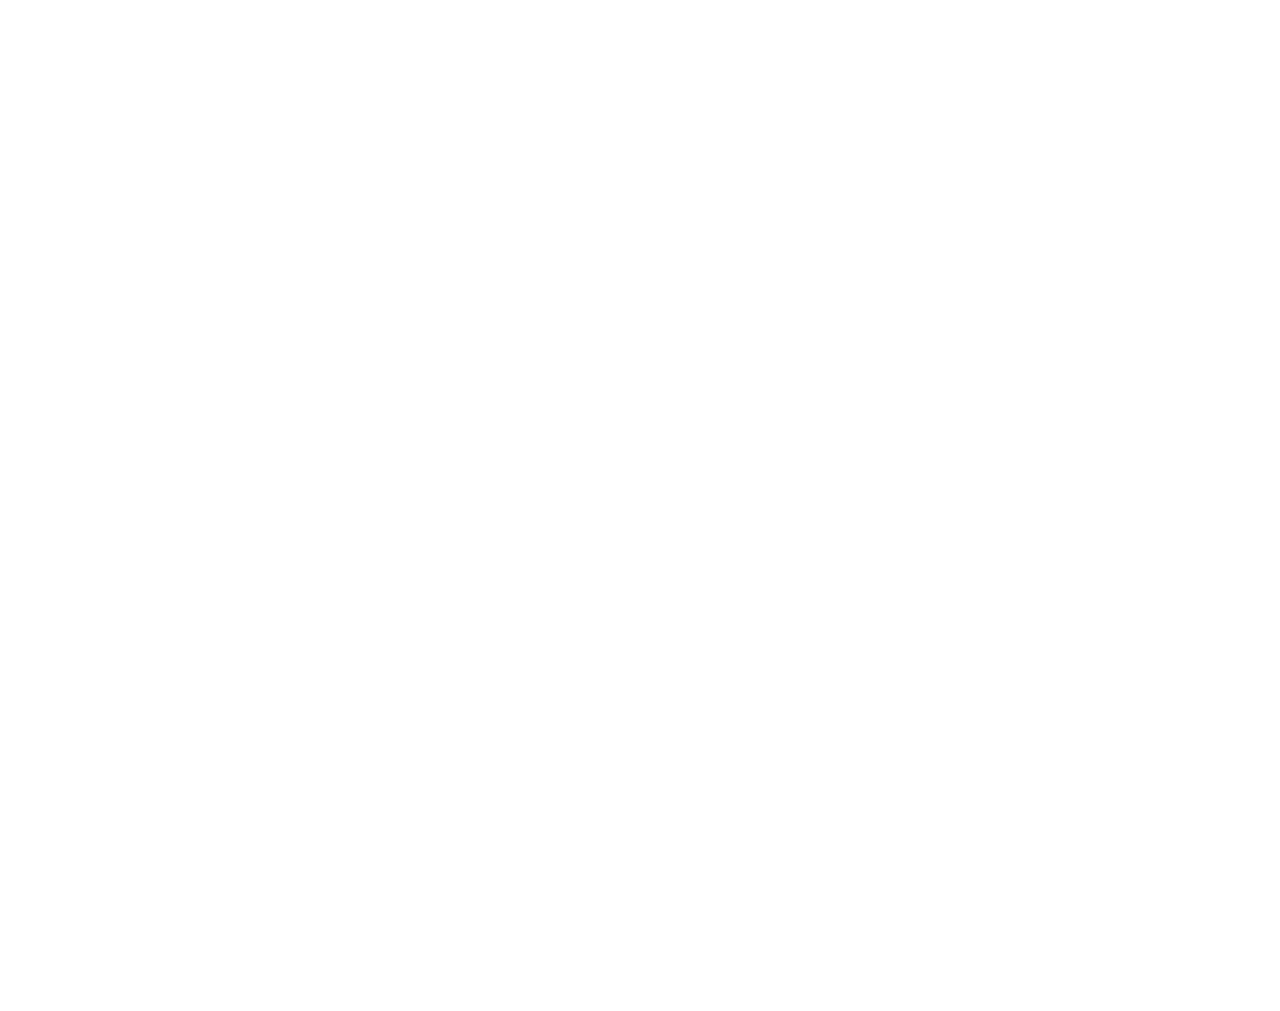
==== index.html @ ff18101c "Merge pull request #1 from cristianvrabie/master" ====
<!DOCTYPE html>
<html>
	<head>
		<meta http-equiv="content-type" content="text/html; charset=utf-8" />
		<meta name="viewport" content="initial-scale=1.0, width=device-width, minimum-scale=1.0, maximum-scale=1.0"/>
		<title>JBackbone Sample</title>
		<link rel="stylesheet" type="text/css" media="screen, projection" href="styles-backbone.css" />
		<script type="text/javascript" src="jbackbone-mobile.js"></script>
	</head>
	 
	<!-- How to use it:  -->
	<script type="text/javascript">
		document.addEventListener("DOMContentLoaded", function () {
			
			/**
			 IMPORTANT!!!!!
			 1. Read instructions before 
			 2. JUST MODIFY THIS SECTION ADDING YOUR PAGES TO THE LIST BELOW 
			 **/
			var pages = [
			
			'sample-menu.html', /* This is how the menu should look like, IT SHOULD BE THE FIST PAGE in the list!!! */
			'sample-page1.html',	/* This is the fist page will be shown. Should be always following the menu */	

						
			/* Rest of the pages. Don't worry about the order */
			'sample-page2.html', 
			'sample-page3.html',
			'sample-subpage-l1.html',	
			'sample-subpage-l2.html'

			];
			/**
			 END OF MODIFICATION SECTION 
			 **/			

	    	jbackbone.loadAllStuff(pages);

		}, false);
		
		document.addEventListener("page-change", function(event){
			console.log("page-change");
			console.log(event);
		});
	
	</script>

	<body>
		<div class="binder">						
			<div id="slider" class="slider"></div>
		</div>
	</body>
</html>
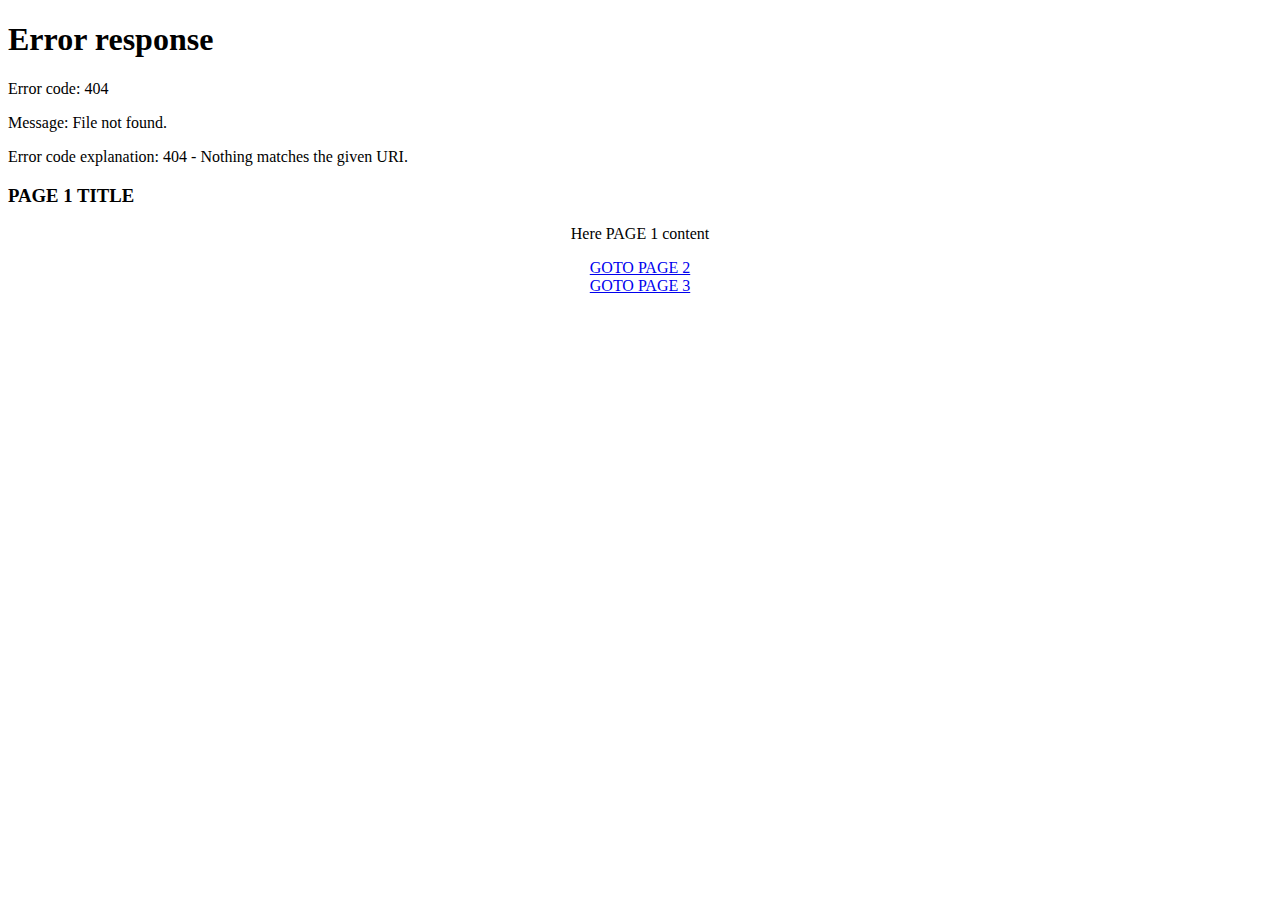
==== commit a3a4d31b: "Readme instructions and other little details.§" ====
--- a/index.html
+++ b/index.html
@@ -17,37 +17,34 @@
 			 1. Read instructions before 
 			 2. JUST MODIFY THIS SECTION ADDING YOUR PAGES TO THE LIST BELOW 
 			 **/
-			var pages = [
-			
-			'sample-menu.html', /* This is how the menu should look like, IT SHOULD BE THE FIST PAGE in the list!!! */
-			'sample-page1.html',	/* This is the fist page will be shown. Should be always following the menu */	
+			var config = {
+				pages:[			
+					'sample-menu.html', 
+					'sample-menu2.html', 
+					'sample-page1.html',	
+					'sample-page2.html', 
+					'sample-page3.html',
+					'sample-subpage-l1.html',	
+					'sample-subpage-l2.html'
+				],
+				MENU_MARGIN: 80   //Margin it leaves on the menu after sliding.
+			};	
 
-						
-			/* Rest of the pages. Don't worry about the order */
-			'sample-page2.html', 
-			'sample-page3.html',
-			'sample-subpage-l1.html',	
-			'sample-subpage-l2.html'
+			/**
+			 IMPORTANT!!!!!
+			 1. Read instructions before 
+			 2. JUST MODIFY THIS SECTION ADDING YOUR PAGES TO THE LIST BELOW 
+			 **/		
 
-			];
-			/**
-			 END OF MODIFICATION SECTION 
-			 **/			
-
-	    	jbackbone.loadAllStuff(pages);
+	    	jbackbone.init(config);
 
 		}, false);
-		
-		document.addEventListener("page-change", function(event){
-			console.log("page-change");
-			console.log(event);
-		});
 	
 	</script>
 
 	<body>
-		<div class="binder">						
-			<div id="slider" class="slider"></div>
+		<div id="binder">						
+			<div id="slider"></div>
 		</div>
 	</body>
 </html>	
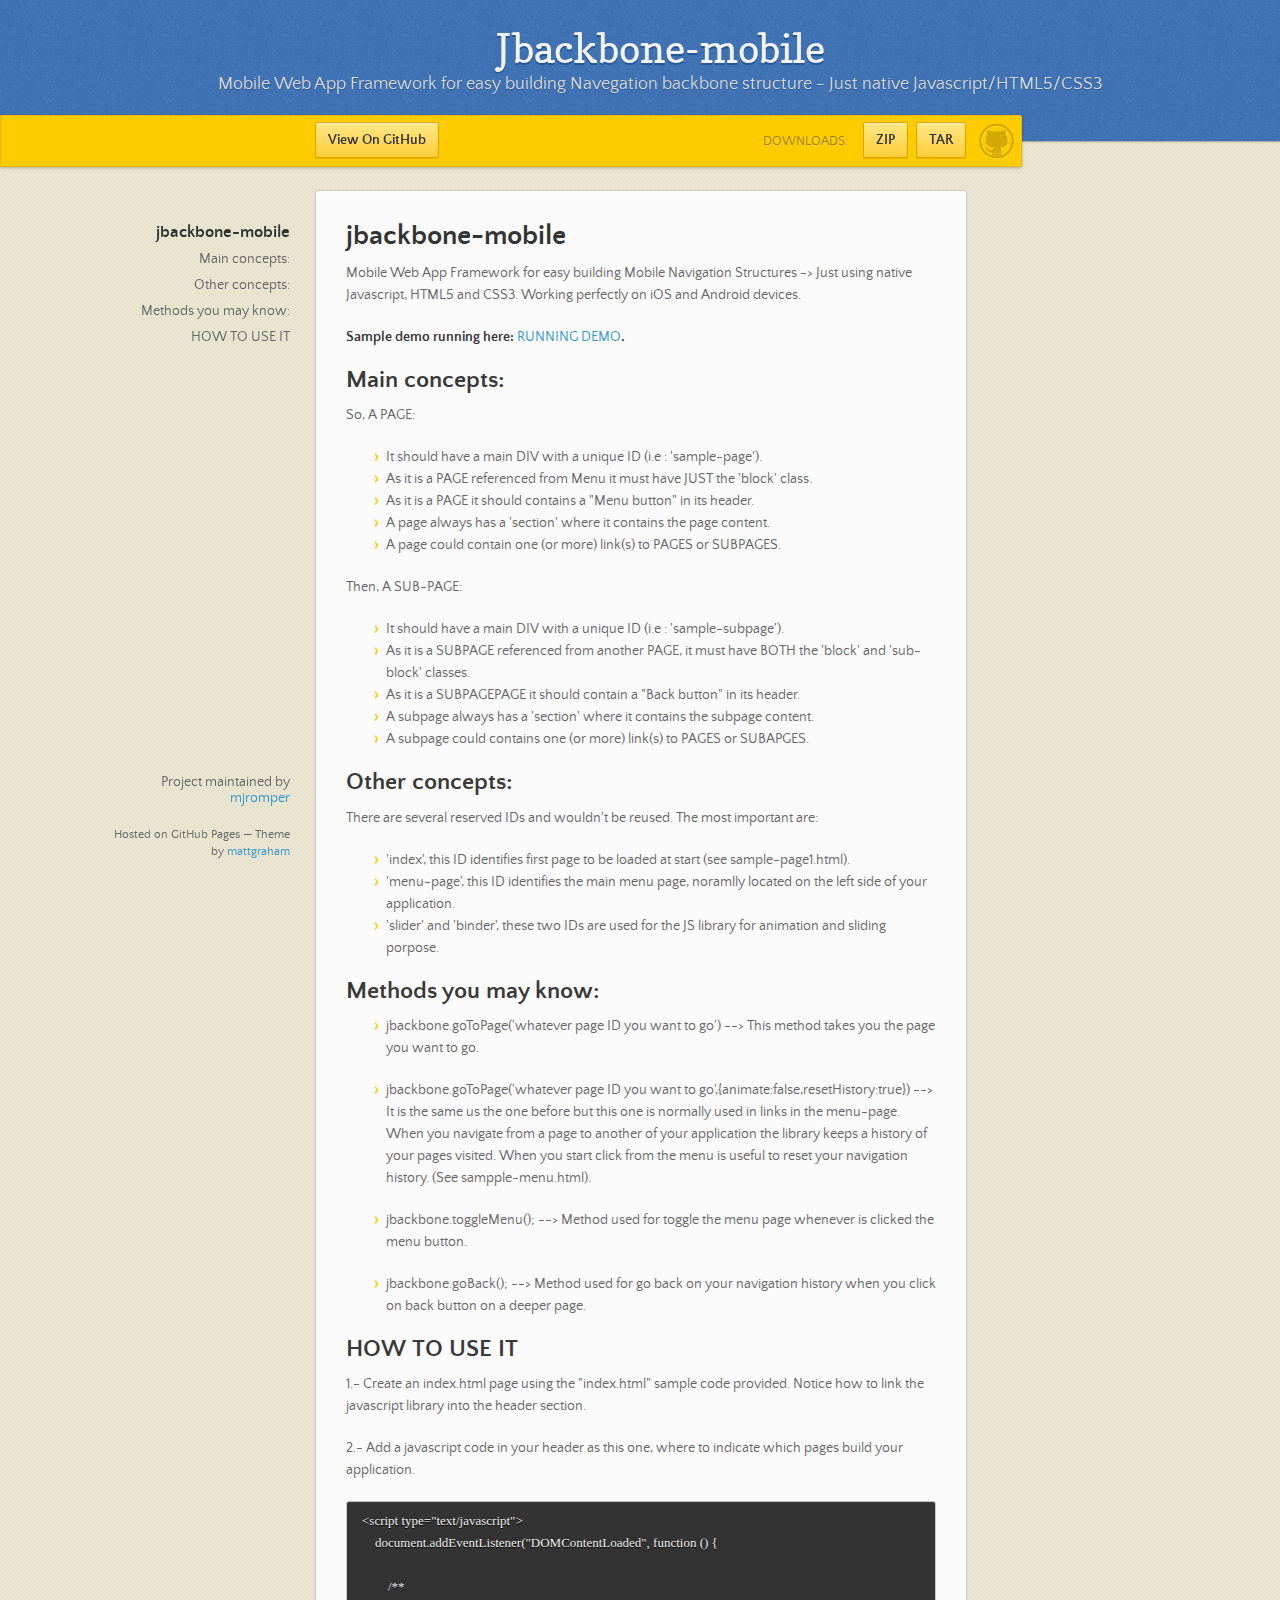
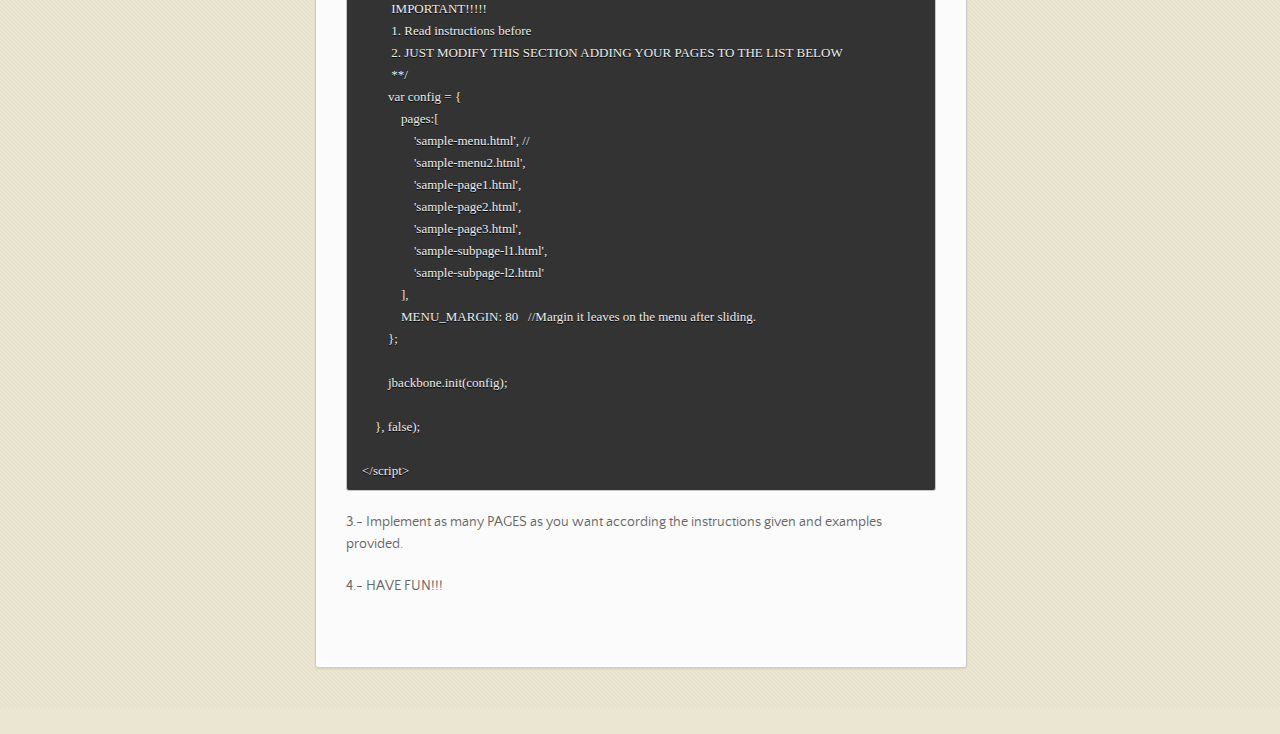
==== commit d9e4e5d2: "Created gh-pages branch via GitHub" ====
--- a/index.html
+++ b/index.html
@@ -1,50 +1,139 @@
-<!DOCTYPE html>
+<!doctype html>
 <html>
-	<head>
-		<meta http-equiv="content-type" content="text/html; charset=utf-8" />
-		<meta name="viewport" content="initial-scale=1.0, width=device-width, minimum-scale=1.0, maximum-scale=1.0"/>
-		<title>JBackbone Sample</title>
-		<link rel="stylesheet" type="text/css" media="screen, projection" href="styles-backbone.css" />
-		<script type="text/javascript" src="jbackbone-mobile.js"></script>
-	</head>
-	 
-	<!-- How to use it:  -->
-	<script type="text/javascript">
-		document.addEventListener("DOMContentLoaded", function () {
-			
-			/**
-			 IMPORTANT!!!!!
-			 1. Read instructions before 
-			 2. JUST MODIFY THIS SECTION ADDING YOUR PAGES TO THE LIST BELOW 
-			 **/
-			var config = {
-				pages:[			
-					'sample-menu.html', 
-					'sample-menu2.html', 
-					'sample-page1.html',	
-					'sample-page2.html', 
-					'sample-page3.html',
-					'sample-subpage-l1.html',	
-					'sample-subpage-l2.html'
-				],
-				MENU_MARGIN: 80   //Margin it leaves on the menu after sliding.
-			};	
+  <head>
+    <meta charset="utf-8">
+    <meta http-equiv="X-UA-Compatible" content="chrome=1">
+    <title>Jbackbone-mobile by mjromper</title>
+    <link rel="stylesheet" href="stylesheets/styles.css">
+    <link rel="stylesheet" href="stylesheets/pygment_trac.css">
+    <script src="https://ajax.googleapis.com/ajax/libs/jquery/1.7.1/jquery.min.js"></script>
+    <script src="javascripts/main.js"></script>
+    <!--[if lt IE 9]>
+      <script src="//html5shiv.googlecode.com/svn/trunk/html5.js"></script>
+    <![endif]-->
+    <meta name="viewport" content="width=device-width, initial-scale=1, user-scalable=no">
 
-			/**
-			 IMPORTANT!!!!!
-			 1. Read instructions before 
-			 2. JUST MODIFY THIS SECTION ADDING YOUR PAGES TO THE LIST BELOW 
-			 **/		
+  </head>
+  <body>
 
-	    	jbackbone.init(config);
+      <header>
+        <h1>Jbackbone-mobile</h1>
+        <p>Mobile Web App Framework for easy building Navegation backbone structure - Just native Javascript/HTML5/CSS3</p>
+      </header>
 
-		}, false);
-	
-	</script>
+      <div id="banner">
+        <span id="logo"></span>
 
-	<body>
-		<div id="binder">						
-			<div id="slider"></div>
-		</div>
-	</body>
-</html>	
+        <a href="https://github.com/mjromper/jbackbone-mobile" class="button fork"><strong>View On GitHub</strong></a>
+        <div class="downloads">
+          <span>Downloads:</span>
+          <ul>
+            <li><a href="https://github.com/mjromper/jbackbone-mobile/zipball/master" class="button">ZIP</a></li>
+            <li><a href="https://github.com/mjromper/jbackbone-mobile/tarball/master" class="button">TAR</a></li>
+          </ul>
+        </div>
+      </div><!-- end banner -->
+
+    <div class="wrapper">
+      <nav>
+        <ul></ul>
+      </nav>
+      <section>
+        <h1>jbackbone-mobile</h1>
+
+<p>Mobile Web App Framework for easy building Mobile Navigation Structures -&gt; Just using native Javascript, HTML5 and CSS3.
+Working perfectly on iOS and Android devices.</p>
+
+<p><strong>Sample demo running here: <a href="http://lab.ochio.com.es/sample/index.html">RUNNING DEMO</a>.</strong></p>
+
+<h2>Main concepts:</h2>
+
+<p>So, A PAGE:</p>
+
+<ul>
+<li>It should have a main DIV with a unique ID (i.e : 'sample-page').</li>
+<li>As it is a PAGE referenced from Menu it must have JUST the 'block' class.</li>
+<li>As it is a PAGE it should contains a "Menu button" in its header.</li>
+<li>A page always has a 'section' where it contains the page content.</li>
+<li>A page could contain one (or more) link(s) to PAGES or SUBPAGES.</li>
+</ul><p>Then, A SUB-PAGE:</p>
+
+<ul>
+<li>It should have a main DIV with a unique ID (i.e : 'sample-subpage').<br>
+</li>
+<li>As it is a SUBPAGE referenced from another PAGE, it must have BOTH the 'block' and 'sub-block' classes.</li>
+<li>As it is a SUBPAGEPAGE it should contain a "Back button" in its header.</li>
+<li>A subpage always has a 'section' where it contains the subpage content.</li>
+<li>A subpage could contains one (or more) link(s) to PAGES or SUBAPGES.</li>
+</ul><h2>Other concepts:</h2>
+
+<p>There are several reserved IDs and wouldn't be reused. The most important are:</p>
+
+<ul>
+<li>'index', this ID identifies first page to be loaded at start (see sample-page1.html).</li>
+<li>'menu-page', this ID identifies the main menu page, noramlly located on the left side of your application.</li>
+<li>'slider' and 'binder', these two IDs are used for the JS library for animation and sliding porpose.</li>
+</ul><h2>Methods you may know:</h2>
+
+<ul>
+<li><p>jbackbone.goToPage('whatever page ID you want to go')  --&gt; This method takes you the page you want to go.</p></li>
+<li><p>jbackbone.goToPage('whatever page ID you want to go',{animate:false,resetHistory:true}) --&gt; It is the same us the one before but this one is normally used in links in the menu-page. When you navigate from a page to another of your application the library keeps a history of your pages visited. When you start click from the menu is useful to reset your navigation history. (See sampple-menu.html). </p></li>
+<li><p>jbackbone.toggleMenu(); --&gt; Method used for toggle the menu page whenever is clicked the menu button.</p></li>
+<li><p>jbackbone.goBack(); --&gt; Method used for go back on your navigation history when you click on back button on a deeper page.</p></li>
+</ul><h2>HOW TO USE IT</h2>
+
+<p>1.- Create an index.html page using the "index.html" sample code provided. Notice how to link the javascript library into the header section.</p>
+
+<p>2.- Add a javascript code in your header as this one, where to indicate which pages build your application.</p>
+
+<pre><code>&lt;script type="text/javascript"&gt;
+    document.addEventListener("DOMContentLoaded", function () {
+
+        /**
+         IMPORTANT!!!!!
+         1. Read instructions before 
+         2. JUST MODIFY THIS SECTION ADDING YOUR PAGES TO THE LIST BELOW 
+         **/
+        var config = {
+            pages:[         
+                'sample-menu.html', //
+                'sample-menu2.html', 
+                'sample-page1.html',    
+                'sample-page2.html', 
+                'sample-page3.html',
+                'sample-subpage-l1.html',   
+                'sample-subpage-l2.html'
+            ],
+            MENU_MARGIN: 80   //Margin it leaves on the menu after sliding.
+        };  
+
+        jbackbone.init(config);
+
+    }, false);
+
+&lt;/script&gt;
+</code></pre>
+
+<p>3.- Implement as many PAGES as you want according the instructions given and examples provided.</p>
+
+<p>4.- HAVE FUN!!!</p>
+      </section>
+      <footer>
+        <p>Project maintained by <a href="https://github.com/mjromper">mjromper</a></p>
+        <p><small>Hosted on GitHub Pages &mdash; Theme by <a href="http://twitter.com/#!/michigangraham">mattgraham</a></small></p>
+      </footer>
+    </div>
+    <!--[if !IE]><script>fixScale(document);</script><!--<![endif]-->
+              <script type="text/javascript">
+            var gaJsHost = (("https:" == document.location.protocol) ? "https://ssl." : "http://www.");
+            document.write(unescape("%3Cscript src='" + gaJsHost + "google-analytics.com/ga.js' type='text/javascript'%3E%3C/script%3E"));
+          </script>
+          <script type="text/javascript">
+            try {
+              var pageTracker = _gat._getTracker("UA-31615107-1");
+            pageTracker._trackPageview();
+            } catch(err) {}
+          </script>
+
+  </body>
+</html>--- a/stylesheets/styles.css
+++ b/stylesheets/styles.css
@@ -0,0 +1,1010 @@
+/*
+Leap Day for Github Pages
+by Matt Graham
+*/
+@font-face {
+  font-family: 'Quattrocento Sans';
+  src: url("../fonts/quattrocentosans-bold-webfont.eot");
+  src: url("../fonts/quattrocentosans-bold-webfont.eot?#iefix") format("embedded-opentype"), url("../fonts/quattrocentosans-bold-webfont.woff") format("woff"), url("../fonts/quattrocentosans-bold-webfont.ttf") format("truetype"), url("../fonts/quattrocentosans-bold-webfont.svg#QuattrocentoSansBold") format("svg");
+  font-weight: bold;
+  font-style: normal;
+}
+
+@font-face {
+  font-family: 'Quattrocento Sans';
+  src: url("../fonts/quattrocentosans-bolditalic-webfont.eot");
+  src: url("../fonts/quattrocentosans-bolditalic-webfont.eot?#iefix") format("embedded-opentype"), url("../fonts/quattrocentosans-bolditalic-webfont.woff") format("woff"), url("../fonts/quattrocentosans-bolditalic-webfont.ttf") format("truetype"), url("../fonts/quattrocentosans-bolditalic-webfont.svg#QuattrocentoSansBoldItalic") format("svg");
+  font-weight: bold;
+  font-style: italic;
+}
+
+@font-face {
+  font-family: 'Quattrocento Sans';
+  src: url("../fonts/quattrocentosans-italic-webfont.eot");
+  src: url("../fonts/quattrocentosans-italic-webfont.eot?#iefix") format("embedded-opentype"), url("../fonts/quattrocentosans-italic-webfont.woff") format("woff"), url("../fonts/quattrocentosans-italic-webfont.ttf") format("truetype"), url("../fonts/quattrocentosans-italic-webfont.svg#QuattrocentoSansItalic") format("svg");
+  font-weight: normal;
+  font-style: italic;
+}
+
+@font-face {
+  font-family: 'Quattrocento Sans';
+  src: url("../fonts/quattrocentosans-regular-webfont.eot");
+  src: url("../fonts/quattrocentosans-regular-webfont.eot?#iefix") format("embedded-opentype"), url("../fonts/quattrocentosans-regular-webfont.woff") format("woff"), url("../fonts/quattrocentosans-regular-webfont.ttf") format("truetype"), url("../fonts/quattrocentosans-regular-webfont.svg#QuattrocentoSansRegular") format("svg");
+  font-weight: normal;
+  font-style: normal;
+}
+
+@font-face {
+  font-family: 'Copse';
+  src: url("../fonts/copse-regular-webfont.eot");
+  src: url("../fonts/copse-regular-webfont.eot?#iefix") format("embedded-opentype"), url("../fonts/copse-regular-webfont.woff") format("woff"), url("../fonts/copse-regular-webfont.ttf") format("truetype"), url("../fonts/copse-regular-webfont.svg#CopseRegular") format("svg");
+  font-weight: normal;
+  font-style: normal;
+}
+
+/* normalize.css 2012-02-07T12:37 UTC - http://github.com/necolas/normalize.css */
+/* =============================================================================
+   HTML5 display definitions
+   ========================================================================== */
+/*
+ * Corrects block display not defined in IE6/7/8/9 & FF3
+ */
+article,
+aside,
+details,
+figcaption,
+figure,
+footer,
+header,
+hgroup,
+nav,
+section,
+summary {
+  display: block;
+}
+
+/*
+ * Corrects inline-block display not defined in IE6/7/8/9 & FF3
+ */
+audio,
+canvas,
+video {
+  display: inline-block;
+  *display: inline;
+  *zoom: 1;
+}
+
+/*
+ * Prevents modern browsers from displaying 'audio' without controls
+ */
+audio:not([controls]) {
+  display: none;
+}
+
+/*
+ * Addresses styling for 'hidden' attribute not present in IE7/8/9, FF3, S4
+ * Known issue: no IE6 support
+ */
+[hidden] {
+  display: none;
+}
+
+/* =============================================================================
+   Base
+   ========================================================================== */
+/*
+ * 1. Corrects text resizing oddly in IE6/7 when body font-size is set using em units
+ *    http://clagnut.com/blog/348/#c790
+ * 2. Prevents iOS text size adjust after orientation change, without disabling user zoom
+ *    www.456bereastreet.com/archive/201012/controlling_text_size_in_safari_for_ios_without_disabling_user_zoom/
+ */
+html {
+  font-size: 100%;
+  /* 1 */
+  -webkit-text-size-adjust: 100%;
+  /* 2 */
+  -ms-text-size-adjust: 100%;
+  /* 2 */
+}
+
+/*
+ * Addresses font-family inconsistency between 'textarea' and other form elements.
+ */
+html,
+button,
+input,
+select,
+textarea {
+  font-family: sans-serif;
+}
+
+/*
+ * Addresses margins handled incorrectly in IE6/7
+ */
+body {
+  margin: 0;
+}
+
+/* =============================================================================
+   Links
+   ========================================================================== */
+/*
+ * Addresses outline displayed oddly in Chrome
+ */
+a:focus {
+  outline: thin dotted;
+}
+
+/*
+ * Improves readability when focused and also mouse hovered in all browsers
+ * people.opera.com/patrickl/experiments/keyboard/test
+ */
+a:hover,
+a:active {
+  outline: 0;
+}
+
+/* =============================================================================
+   Typography
+   ========================================================================== */
+/*
+ * Addresses font sizes and margins set differently in IE6/7
+ * Addresses font sizes within 'section' and 'article' in FF4+, Chrome, S5
+ */
+h1 {
+  font-size: 2em;
+  margin: 0.67em 0;
+}
+
+h2 {
+  font-size: 1.5em;
+  margin: 0.83em 0;
+}
+
+h3 {
+  font-size: 1.17em;
+  margin: 1em 0;
+}
+
+h4 {
+  font-size: 1em;
+  margin: 1.33em 0;
+}
+
+h5 {
+  font-size: 0.83em;
+  margin: 1.67em 0;
+}
+
+h6 {
+  font-size: 0.75em;
+  margin: 2.33em 0;
+}
+
+/*
+ * Addresses styling not present in IE7/8/9, S5, Chrome
+ */
+abbr[title] {
+  border-bottom: 1px dotted;
+}
+
+/*
+ * Addresses style set to 'bolder' in FF3+, S4/5, Chrome
+*/
+b,
+strong {
+  font-weight: bold;
+}
+
+blockquote {
+  margin: 1em 40px;
+}
+
+/*
+ * Addresses styling not present in S5, Chrome
+ */
+dfn {
+  font-style: italic;
+}
+
+/*
+ * Addresses styling not present in IE6/7/8/9
+ */
+mark {
+  background: #ff0;
+  color: #000;
+}
+
+/*
+ * Addresses margins set differently in IE6/7
+ */
+p,
+pre {
+  margin: 1em 0;
+}
+
+/*
+ * Corrects font family set oddly in IE6, S4/5, Chrome
+ * en.wikipedia.org/wiki/User:Davidgothberg/Test59
+ */
+pre,
+code,
+kbd,
+samp {
+  font-family: monospace, serif;
+  _font-family: 'courier new', monospace;
+  font-size: 1em;
+}
+
+/*
+ * 1. Addresses CSS quotes not supported in IE6/7
+ * 2. Addresses quote property not supported in S4
+ */
+/* 1 */
+q {
+  quotes: none;
+}
+
+/* 2 */
+q:before,
+q:after {
+  content: '';
+  content: none;
+}
+
+small {
+  font-size: 75%;
+}
+
+/*
+ * Prevents sub and sup affecting line-height in all browsers
+ * gist.github.com/413930
+ */
+sub,
+sup {
+  font-size: 75%;
+  line-height: 0;
+  position: relative;
+  vertical-align: baseline;
+}
+
+sup {
+  top: -0.5em;
+}
+
+sub {
+  bottom: -0.25em;
+}
+
+/* =============================================================================
+   Lists
+   ========================================================================== */
+/*
+ * Addresses margins set differently in IE6/7
+ */
+dl,
+menu,
+ol,
+ul {
+  margin: 1em 0;
+}
+
+dd {
+  margin: 0 0 0 40px;
+}
+
+/*
+ * Addresses paddings set differently in IE6/7
+ */
+menu,
+ol,
+ul {
+  padding: 0 0 0 40px;
+}
+
+/*
+ * Corrects list images handled incorrectly in IE7
+ */
+nav ul,
+nav ol {
+  list-style: none;
+  list-style-image: none;
+}
+
+/* =============================================================================
+   Embedded content
+   ========================================================================== */
+/*
+ * 1. Removes border when inside 'a' element in IE6/7/8/9, FF3
+ * 2. Improves image quality when scaled in IE7
+ *    code.flickr.com/blog/2008/11/12/on-ui-quality-the-little-things-client-side-image-resizing/
+ */
+img {
+  border: 0;
+  /* 1 */
+  -ms-interpolation-mode: bicubic;
+  /* 2 */
+}
+
+/*
+ * Corrects overflow displayed oddly in IE9
+ */
+svg:not(:root) {
+  overflow: hidden;
+}
+
+/* =============================================================================
+   Figures
+   ========================================================================== */
+/*
+ * Addresses margin not present in IE6/7/8/9, S5, O11
+ */
+figure {
+  margin: 0;
+}
+
+/* =============================================================================
+   Forms
+   ========================================================================== */
+/*
+ * Corrects margin displayed oddly in IE6/7
+ */
+form {
+  margin: 0;
+}
+
+/*
+ * Define consistent border, margin, and padding
+ */
+fieldset {
+  border: 1px solid #c0c0c0;
+  margin: 0 2px;
+  padding: 0.35em 0.625em 0.75em;
+}
+
+/*
+ * 1. Corrects color not being inherited in IE6/7/8/9
+ * 2. Corrects text not wrapping in FF3 
+ * 3. Corrects alignment displayed oddly in IE6/7
+ */
+legend {
+  border: 0;
+  /* 1 */
+  padding: 0;
+  white-space: normal;
+  /* 2 */
+  *margin-left: -7px;
+  /* 3 */
+}
+
+/*
+ * 1. Corrects font size not being inherited in all browsers
+ * 2. Addresses margins set differently in IE6/7, FF3+, S5, Chrome
+ * 3. Improves appearance and consistency in all browsers
+ */
+button,
+input,
+select,
+textarea {
+  font-size: 100%;
+  /* 1 */
+  margin: 0;
+  /* 2 */
+  vertical-align: baseline;
+  /* 3 */
+  *vertical-align: middle;
+  /* 3 */
+}
+
+/*
+ * Addresses FF3/4 setting line-height on 'input' using !important in the UA stylesheet
+ */
+button,
+input {
+  line-height: normal;
+  /* 1 */
+}
+
+/*
+ * 1. Improves usability and consistency of cursor style between image-type 'input' and others
+ * 2. Corrects inability to style clickable 'input' types in iOS
+ * 3. Removes inner spacing in IE7 without affecting normal text inputs
+ *    Known issue: inner spacing remains in IE6
+ */
+button,
+input[type="button"],
+input[type="reset"],
+input[type="submit"] {
+  cursor: pointer;
+  /* 1 */
+  -webkit-appearance: button;
+  /* 2 */
+  *overflow: visible;
+  /* 3 */
+}
+
+/*
+ * Re-set default cursor for disabled elements
+ */
+button[disabled],
+input[disabled] {
+  cursor: default;
+}
+
+/*
+ * 1. Addresses box sizing set to content-box in IE8/9
+ * 2. Removes excess padding in IE8/9
+ * 3. Removes excess padding in IE7
+      Known issue: excess padding remains in IE6
+ */
+input[type="checkbox"],
+input[type="radio"] {
+  box-sizing: border-box;
+  /* 1 */
+  padding: 0;
+  /* 2 */
+  *height: 13px;
+  /* 3 */
+  *width: 13px;
+  /* 3 */
+}
+
+/*
+ * 1. Addresses appearance set to searchfield in S5, Chrome
+ * 2. Addresses box-sizing set to border-box in S5, Chrome (include -moz to future-proof)
+ */
+input[type="search"] {
+  -webkit-appearance: textfield;
+  /* 1 */
+  -moz-box-sizing: content-box;
+  -webkit-box-sizing: content-box;
+  /* 2 */
+  box-sizing: content-box;
+}
+
+/*
+ * Removes inner padding and search cancel button in S5, Chrome on OS X
+ */
+input[type="search"]::-webkit-search-decoration,
+input[type="search"]::-webkit-search-cancel-button {
+  -webkit-appearance: none;
+}
+
+/*
+ * Removes inner padding and border in FF3+
+ * www.sitepen.com/blog/2008/05/14/the-devils-in-the-details-fixing-dojos-toolbar-buttons/
+ */
+button::-moz-focus-inner,
+input::-moz-focus-inner {
+  border: 0;
+  padding: 0;
+}
+
+/*
+ * 1. Removes default vertical scrollbar in IE6/7/8/9
+ * 2. Improves readability and alignment in all browsers
+ */
+textarea {
+  overflow: auto;
+  /* 1 */
+  vertical-align: top;
+  /* 2 */
+}
+
+/* =============================================================================
+   Tables
+   ========================================================================== */
+/*
+ * Remove most spacing between table cells
+ */
+table {
+  border-collapse: collapse;
+  border-spacing: 0;
+}
+
+body {
+  font: 14px/22px "Quattrocento Sans", "Helvetica Neue", Helvetica, Arial, sans-serif;
+  color: #666;
+  font-weight: 300;
+  margin: 0px;
+  padding: 0px 0 20px 0px;
+  background: url(../images/body-background.png) #eae6d1;
+}
+
+h1, h2, h3, h4, h5, h6 {
+  color: #333;
+  margin: 0 0 10px;
+}
+
+p, ul, ol, table, pre, dl {
+  margin: 0 0 20px;
+}
+
+h1, h2, h3 {
+  line-height: 1.1;
+}
+
+h1 {
+  font-size: 28px;
+}
+
+h2 {
+  font-size: 24px;
+  color: #393939;
+}
+
+h3, h4, h5, h6 {
+  color: #666666;
+}
+
+h3 {
+  font-size: 18px;
+  line-height: 24px;
+}
+
+a {
+  color: #3399cc;
+  font-weight: 400;
+  text-decoration: none;
+}
+
+a small {
+  font-size: 11px;
+  color: #666;
+  margin-top: -0.6em;
+  display: block;
+}
+
+ul {
+  list-style-image: url("../images/bullet.png");
+}
+
+strong {
+  font-weight: bold;
+  color: #333;
+}
+
+.wrapper {
+  width: 650px;
+  margin: 0 auto;
+  position: relative;
+}
+
+section img {
+  max-width: 100%;
+}
+
+blockquote {
+  border-left: 1px solid #ffcc00;
+  margin: 0;
+  padding: 0 0 0 20px;
+  font-style: italic;
+}
+
+code {
+  font-family: "Lucida Sans", Monaco, Bitstream Vera Sans Mono, Lucida Console, Terminal;
+  font-size: 13px;
+  color: #efefef;
+  text-shadow: 0px 1px 0px #000;
+  margin: 0 4px;
+  padding: 2px 6px;
+  background: #333;
+  -moz-border-radius: 2px;
+  -webkit-border-radius: 2px;
+  -o-border-radius: 2px;
+  -ms-border-radius: 2px;
+  -khtml-border-radius: 2px;
+  border-radius: 2px;
+}
+
+pre {
+  padding: 8px 15px;
+  background: #333333;
+  -moz-border-radius: 3px;
+  -webkit-border-radius: 3px;
+  -o-border-radius: 3px;
+  -ms-border-radius: 3px;
+  -khtml-border-radius: 3px;
+  border-radius: 3px;
+  border: 1px solid #c7c7c7;
+  overflow: auto;
+  overflow-y: hidden;
+}
+pre code {
+  margin: 0px;
+  padding: 0px;
+}
+
+table {
+  width: 100%;
+  border-collapse: collapse;
+}
+
+th {
+  text-align: left;
+  padding: 5px 10px;
+  border-bottom: 1px solid #e5e5e5;
+  color: #444;
+}
+
+td {
+  text-align: left;
+  padding: 5px 10px;
+  border-bottom: 1px solid #e5e5e5;
+  border-right: 1px solid #ffcc00;
+}
+td:first-child {
+  border-left: 1px solid #ffcc00;
+}
+
+hr {
+  border: 0;
+  outline: none;
+  height: 11px;
+  background: transparent url("../images/hr.gif") center center repeat-x;
+  margin: 0 0 20px;
+}
+
+dt {
+  color: #444;
+  font-weight: 700;
+}
+
+header {
+  padding: 25px 20px 40px 20px;
+  margin: 0;
+  position: fixed;
+  top: 0;
+  left: 0;
+  right: 0;
+  width: 100%;
+  text-align: center;
+  background: url(../images/background.png) #4276b6;
+  -moz-box-shadow: 1px 0px 2px rgba(0, 0, 0, 0.75);
+  -webkit-box-shadow: 1px 0px 2px rgba(0, 0, 0, 0.75);
+  -o-box-shadow: 1px 0px 2px rgba(0, 0, 0, 0.75);
+  box-shadow: 1px 0px 2px rgba(0, 0, 0, 0.75);
+  z-index: 99;
+  -webkit-font-smoothing: antialiased;
+  min-height: 76px;
+}
+header h1 {
+  font: 40px/48px "Copse", "Helvetica Neue", Helvetica, Arial, sans-serif;
+  color: #f3f3f3;
+  text-shadow: 0px 2px 0px #235796;
+  margin: 0px;
+  white-space: nowrap;
+  overflow: hidden;
+  text-overflow: ellipsis;
+  -o-text-overflow: ellipsis;
+  -ms-text-overflow: ellipsis;
+}
+header p {
+  color: #d8d8d8;
+  text-shadow: rgba(0, 0, 0, 0.2) 0 1px 0;
+  font-size: 18px;
+  margin: 0px;
+}
+
+#banner {
+  z-index: 100;
+  left: 0;
+  right: 50%;
+  height: 50px;
+  margin-right: -382px;
+  position: fixed;
+  top: 115px;
+  background: #ffcc00;
+  border: 1px solid #f0b500;
+  -moz-box-shadow: 0px 1px 3px rgba(0, 0, 0, 0.25);
+  -webkit-box-shadow: 0px 1px 3px rgba(0, 0, 0, 0.25);
+  -o-box-shadow: 0px 1px 3px rgba(0, 0, 0, 0.25);
+  box-shadow: 0px 1px 3px rgba(0, 0, 0, 0.25);
+  -moz-border-radius: 0px 2px 2px 0px;
+  -webkit-border-radius: 0px 2px 2px 0px;
+  -o-border-radius: 0px 2px 2px 0px;
+  -ms-border-radius: 0px 2px 2px 0px;
+  -khtml-border-radius: 0px 2px 2px 0px;
+  border-radius: 0px 2px 2px 0px;
+  padding-right: 10px;
+}
+#banner .button {
+  border: 1px solid #dba500;
+  background: -webkit-gradient(linear, 50% 0%, 50% 100%, color-stop(0%, #ffe788), color-stop(100%, #ffce38));
+  background: -webkit-linear-gradient(#ffe788, #ffce38);
+  background: -moz-linear-gradient(#ffe788, #ffce38);
+  background: -o-linear-gradient(#ffe788, #ffce38);
+  background: -ms-linear-gradient(#ffe788, #ffce38);
+  background: linear-gradient(#ffe788, #ffce38);
+  -moz-border-radius: 2px;
+  -webkit-border-radius: 2px;
+  -o-border-radius: 2px;
+  -ms-border-radius: 2px;
+  -khtml-border-radius: 2px;
+  border-radius: 2px;
+  -moz-box-shadow: inset 0px 1px 0px rgba(255, 255, 255, 0.4), 0px 1px 1px rgba(0, 0, 0, 0.1);
+  -webkit-box-shadow: inset 0px 1px 0px rgba(255, 255, 255, 0.4), 0px 1px 1px rgba(0, 0, 0, 0.1);
+  -o-box-shadow: inset 0px 1px 0px rgba(255, 255, 255, 0.4), 0px 1px 1px rgba(0, 0, 0, 0.1);
+  box-shadow: inset 0px 1px 0px rgba(255, 255, 255, 0.4), 0px 1px 1px rgba(0, 0, 0, 0.1);
+  background-color: #FFE788;
+  margin-left: 5px;
+  padding: 10px 12px;
+  margin-top: 6px;
+  line-height: 14px;
+  font-size: 14px;
+  color: #333;
+  font-weight: bold;
+  display: inline-block;
+  text-align: center;
+}
+#banner .button:hover {
+  background: -webkit-gradient(linear, 50% 0%, 50% 100%, color-stop(0%, #ffe788), color-stop(100%, #ffe788));
+  background: -webkit-linear-gradient(#ffe788, #ffe788);
+  background: -moz-linear-gradient(#ffe788, #ffe788);
+  background: -o-linear-gradient(#ffe788, #ffe788);
+  background: -ms-linear-gradient(#ffe788, #ffe788);
+  background: linear-gradient(#ffe788, #ffe788);
+  background-color: #ffeca0;
+}
+#banner .fork {
+  position: fixed;
+  left: 50%;
+  margin-left: -325px;
+  padding: 10px 12px;
+  margin-top: 6px;
+  line-height: 14px;
+  font-size: 14px;
+  background-color: #FFE788;
+}
+#banner .downloads {
+  float: right;
+  margin: 0 45px 0 0;
+}
+#banner .downloads span {
+  float: left;
+  line-height: 52px;
+  font-size: 90%;
+  color: #9d7f0d;
+  text-transform: uppercase;
+  text-shadow: rgba(255, 255, 255, 0.2) 0 1px 0;
+}
+#banner ul {
+  list-style: none;
+  height: 40px;
+  padding: 0;
+  float: left;
+  margin-left: 10px;
+}
+#banner ul li {
+  display: inline;
+}
+#banner ul li a.button {
+  background-color: #FFE788;
+}
+#banner #logo {
+  position: absolute;
+  height: 36px;
+  width: 36px;
+  right: 7px;
+  top: 7px;
+  display: block;
+  background: url(../images/octocat-logo.png);
+}
+
+section {
+  width: 590px;
+  padding: 30px 30px 50px 30px;
+  margin: 20px 0;
+  margin-top: 190px;
+  position: relative;
+  background: #fbfbfb;
+  -moz-border-radius: 3px;
+  -webkit-border-radius: 3px;
+  -o-border-radius: 3px;
+  -ms-border-radius: 3px;
+  -khtml-border-radius: 3px;
+  border-radius: 3px;
+  border: 1px solid #cbcbcb;
+  -moz-box-shadow: 0px 1px 2px rgba(0, 0, 0, 0.09), inset 0px 0px 2px 2px rgba(255, 255, 255, 0.5), inset 0 0 5px 5px rgba(255, 255, 255, 0.4);
+  -webkit-box-shadow: 0px 1px 2px rgba(0, 0, 0, 0.09), inset 0px 0px 2px 2px rgba(255, 255, 255, 0.5), inset 0 0 5px 5px rgba(255, 255, 255, 0.4);
+  -o-box-shadow: 0px 1px 2px rgba(0, 0, 0, 0.09), inset 0px 0px 2px 2px rgba(255, 255, 255, 0.5), inset 0 0 5px 5px rgba(255, 255, 255, 0.4);
+  box-shadow: 0px 1px 2px rgba(0, 0, 0, 0.09), inset 0px 0px 2px 2px rgba(255, 255, 255, 0.5), inset 0 0 5px 5px rgba(255, 255, 255, 0.4);
+}
+
+small {
+  font-size: 12px;
+}
+
+nav {
+  width: 230px;
+  position: fixed;
+  top: 220px;
+  left: 50%;
+  margin-left: -580px;
+  text-align: right;
+}
+nav ul {
+  list-style: none;
+  list-style-image: none;
+  font-size: 14px;
+  line-height: 24px;
+}
+nav ul li {
+  padding: 5px 0px;
+  line-height: 16px;
+}
+nav ul li.tag-h1 {
+  font-size: 1.2em;
+}
+nav ul li.tag-h1 a {
+  font-weight: bold;
+  color: #333;
+}
+nav ul li.tag-h2 + .tag-h1 {
+  margin-top: 10px;
+}
+nav ul a {
+  color: #666;
+}
+nav ul a:hover {
+  color: #999;
+}
+
+footer {
+  width: 180px;
+  position: fixed;
+  left: 50%;
+  margin-left: -530px;
+  bottom: 20px;
+  text-align: right;
+  line-height: 16px;
+}
+
+@media print, screen and (max-width: 1060px) {
+  div.wrapper {
+    width: auto;
+    margin: 0;
+  }
+
+  nav {
+    display: none;
+  }
+
+  header, section, footer {
+    float: none;
+  }
+  header h1, section h1, footer h1 {
+    white-space: nowrap;
+    overflow: hidden;
+    text-overflow: ellipsis;
+    -o-text-overflow: ellipsis;
+    -ms-text-overflow: ellipsis;
+  }
+
+  #banner {
+    width: 100%;
+  }
+  #banner .downloads {
+    margin-right: 60px;
+  }
+  #banner #logo {
+    margin-right: 15px;
+  }
+
+  section {
+    border: 1px solid #e5e5e5;
+    border-width: 1px 0;
+    padding: 20px auto;
+    margin: 190px auto 20px;
+    max-width: 600px;
+  }
+
+  footer {
+    text-align: center;
+    margin: 20px auto;
+    position: relative;
+    left: auto;
+    bottom: auto;
+    width: auto;
+  }
+}
+@media print, screen and (max-width: 720px) {
+  body {
+    word-wrap: break-word;
+  }
+
+  header {
+    padding: 20px 20px;
+    margin: 0;
+  }
+  header h1 {
+    font-size: 32px;
+    white-space: nowrap;
+    overflow: hidden;
+    text-overflow: ellipsis;
+    -o-text-overflow: ellipsis;
+    -ms-text-overflow: ellipsis;
+  }
+  header p {
+    display: none;
+  }
+
+  #banner {
+    top: 80px;
+  }
+  #banner .fork {
+    float: left;
+    display: inline-block;
+    margin-left: 0px;
+    position: fixed;
+    left: 20px;
+  }
+
+  section {
+    margin-top: 130px;
+    margin-bottom: 0px;
+    width: auto;
+  }
+
+  header ul, header p.view {
+    position: static;
+  }
+}
+@media print, screen and (max-width: 480px) {
+  header {
+    position: relative;
+    padding: 5px 0px;
+    min-height: 0px;
+  }
+  header h1 {
+    font-size: 24px;
+    white-space: nowrap;
+    overflow: hidden;
+    text-overflow: ellipsis;
+    -o-text-overflow: ellipsis;
+    -ms-text-overflow: ellipsis;
+  }
+
+  section {
+    margin-top: 5px;
+  }
+
+  #banner {
+    display: none;
+  }
+
+  header ul {
+    display: none;
+  }
+}
+@media print {
+  body {
+    padding: 0.4in;
+    font-size: 12pt;
+    color: #444;
+  }
+}
+@media print, screen and (max-height: 680px) {
+  footer {
+    text-align: center;
+    margin: 20px auto;
+    position: relative;
+    left: auto;
+    bottom: auto;
+    width: auto;
+  }
+}
+@media print, screen and (max-height: 480px) {
+  nav {
+    display: none;
+  }
+
+  footer {
+    text-align: center;
+    margin: 20px auto;
+    position: relative;
+    left: auto;
+    bottom: auto;
+    width: auto;
+  }
+}
--- a/stylesheets/pygment_trac.css
+++ b/stylesheets/pygment_trac.css
@@ -0,0 +1,70 @@
+.highlight .hll { background-color: #404040 }
+.highlight  { color: #d0d0d0 }
+.highlight .c { color: #999999; font-style: italic } /* Comment */
+.highlight .err { color: #a61717; background-color: #e3d2d2 } /* Error */
+.highlight .g { color: #d0d0d0 } /* Generic */
+.highlight .k { color: #6ab825; font-weight: normal } /* Keyword */
+.highlight .l { color: #d0d0d0 } /* Literal */
+.highlight .n { color: #d0d0d0 } /* Name */
+.highlight .o { color: #d0d0d0 } /* Operator */
+.highlight .x { color: #d0d0d0 } /* Other */
+.highlight .p { color: #d0d0d0 } /* Punctuation */
+.highlight .cm { color: #999999; font-style: italic } /* Comment.Multiline */
+.highlight .cp { color: #cd2828; font-weight: normal } /* Comment.Preproc */
+.highlight .c1 { color: #999999; font-style: italic } /* Comment.Single */
+.highlight .cs { color: #e50808; font-weight: normal; background-color: #520000 } /* Comment.Special */
+.highlight .gd { color: #d22323 } /* Generic.Deleted */
+.highlight .ge { color: #d0d0d0; font-style: italic } /* Generic.Emph */
+.highlight .gr { color: #d22323 } /* Generic.Error */
+.highlight .gh { color: #ffffff; font-weight: normal } /* Generic.Heading */
+.highlight .gi { color: #589819 } /* Generic.Inserted */
+.highlight .go { color: #cccccc } /* Generic.Output */
+.highlight .gp { color: #aaaaaa } /* Generic.Prompt */
+.highlight .gs { color: #d0d0d0; font-weight: normal } /* Generic.Strong */
+.highlight .gu { color: #ffffff; text-decoration: underline } /* Generic.Subheading */
+.highlight .gt { color: #d22323 } /* Generic.Traceback */
+.highlight .kc { color: #6ab825; font-weight: normal } /* Keyword.Constant */
+.highlight .kd { color: #6ab825; font-weight: normal } /* Keyword.Declaration */
+.highlight .kn { color: #6ab825; font-weight: normal } /* Keyword.Namespace */
+.highlight .kp { color: #6ab825 } /* Keyword.Pseudo */
+.highlight .kr { color: #6ab825; font-weight: normal } /* Keyword.Reserved */
+.highlight .kt { color: #6ab825; font-weight: normal } /* Keyword.Type */
+.highlight .ld { color: #d0d0d0 } /* Literal.Date */
+.highlight .m { color: #3677a9 } /* Literal.Number */
+.highlight .s { color: #ff8 } /* Literal.String */
+.highlight .na { color: #bbbbbb } /* Name.Attribute */
+.highlight .nb { color: #24909d } /* Name.Builtin */
+.highlight .nc { color: #447fcf; text-decoration: underline } /* Name.Class */
+.highlight .no { color: #40ffff } /* Name.Constant */
+.highlight .nd { color: #ffa500 } /* Name.Decorator */
+.highlight .ni { color: #d0d0d0 } /* Name.Entity */
+.highlight .ne { color: #bbbbbb } /* Name.Exception */
+.highlight .nf { color: #447fcf } /* Name.Function */
+.highlight .nl { color: #d0d0d0 } /* Name.Label */
+.highlight .nn { color: #447fcf; text-decoration: underline } /* Name.Namespace */
+.highlight .nx { color: #d0d0d0 } /* Name.Other */
+.highlight .py { color: #d0d0d0 } /* Name.Property */
+.highlight .nt { color: #6ab825;} /* Name.Tag */
+.highlight .nv { color: #40ffff } /* Name.Variable */
+.highlight .ow { color: #6ab825; font-weight: normal } /* Operator.Word */
+.highlight .w { color: #666666 } /* Text.Whitespace */
+.highlight .mf { color: #3677a9 } /* Literal.Number.Float */
+.highlight .mh { color: #3677a9 } /* Literal.Number.Hex */
+.highlight .mi { color: #3677a9 } /* Literal.Number.Integer */
+.highlight .mo { color: #3677a9 } /* Literal.Number.Oct */
+.highlight .sb { color: #ff8 } /* Literal.String.Backtick */
+.highlight .sc { color: #ff8 } /* Literal.String.Char */
+.highlight .sd { color: #ff8 } /* Literal.String.Doc */
+.highlight .s2 { color: #ff8 } /* Literal.String.Double */
+.highlight .se { color: #ff8 } /* Literal.String.Escape */
+.highlight .sh { color: #ff8 } /* Literal.String.Heredoc */
+.highlight .si { color: #ff8 } /* Literal.String.Interpol */
+.highlight .sx { color: #ffa500 } /* Literal.String.Other */
+.highlight .sr { color: #ff8 } /* Literal.String.Regex */
+.highlight .s1 { color: #ff8 } /* Literal.String.Single */
+.highlight .ss { color: #ff8 } /* Literal.String.Symbol */
+.highlight .bp { color: #24909d } /* Name.Builtin.Pseudo */
+.highlight .vc { color: #40ffff } /* Name.Variable.Class */
+.highlight .vg { color: #40ffff } /* Name.Variable.Global */
+.highlight .vi { color: #40ffff } /* Name.Variable.Instance */
+.highlight .il { color: #3677a9 } /* Literal.Number.Integer.Long */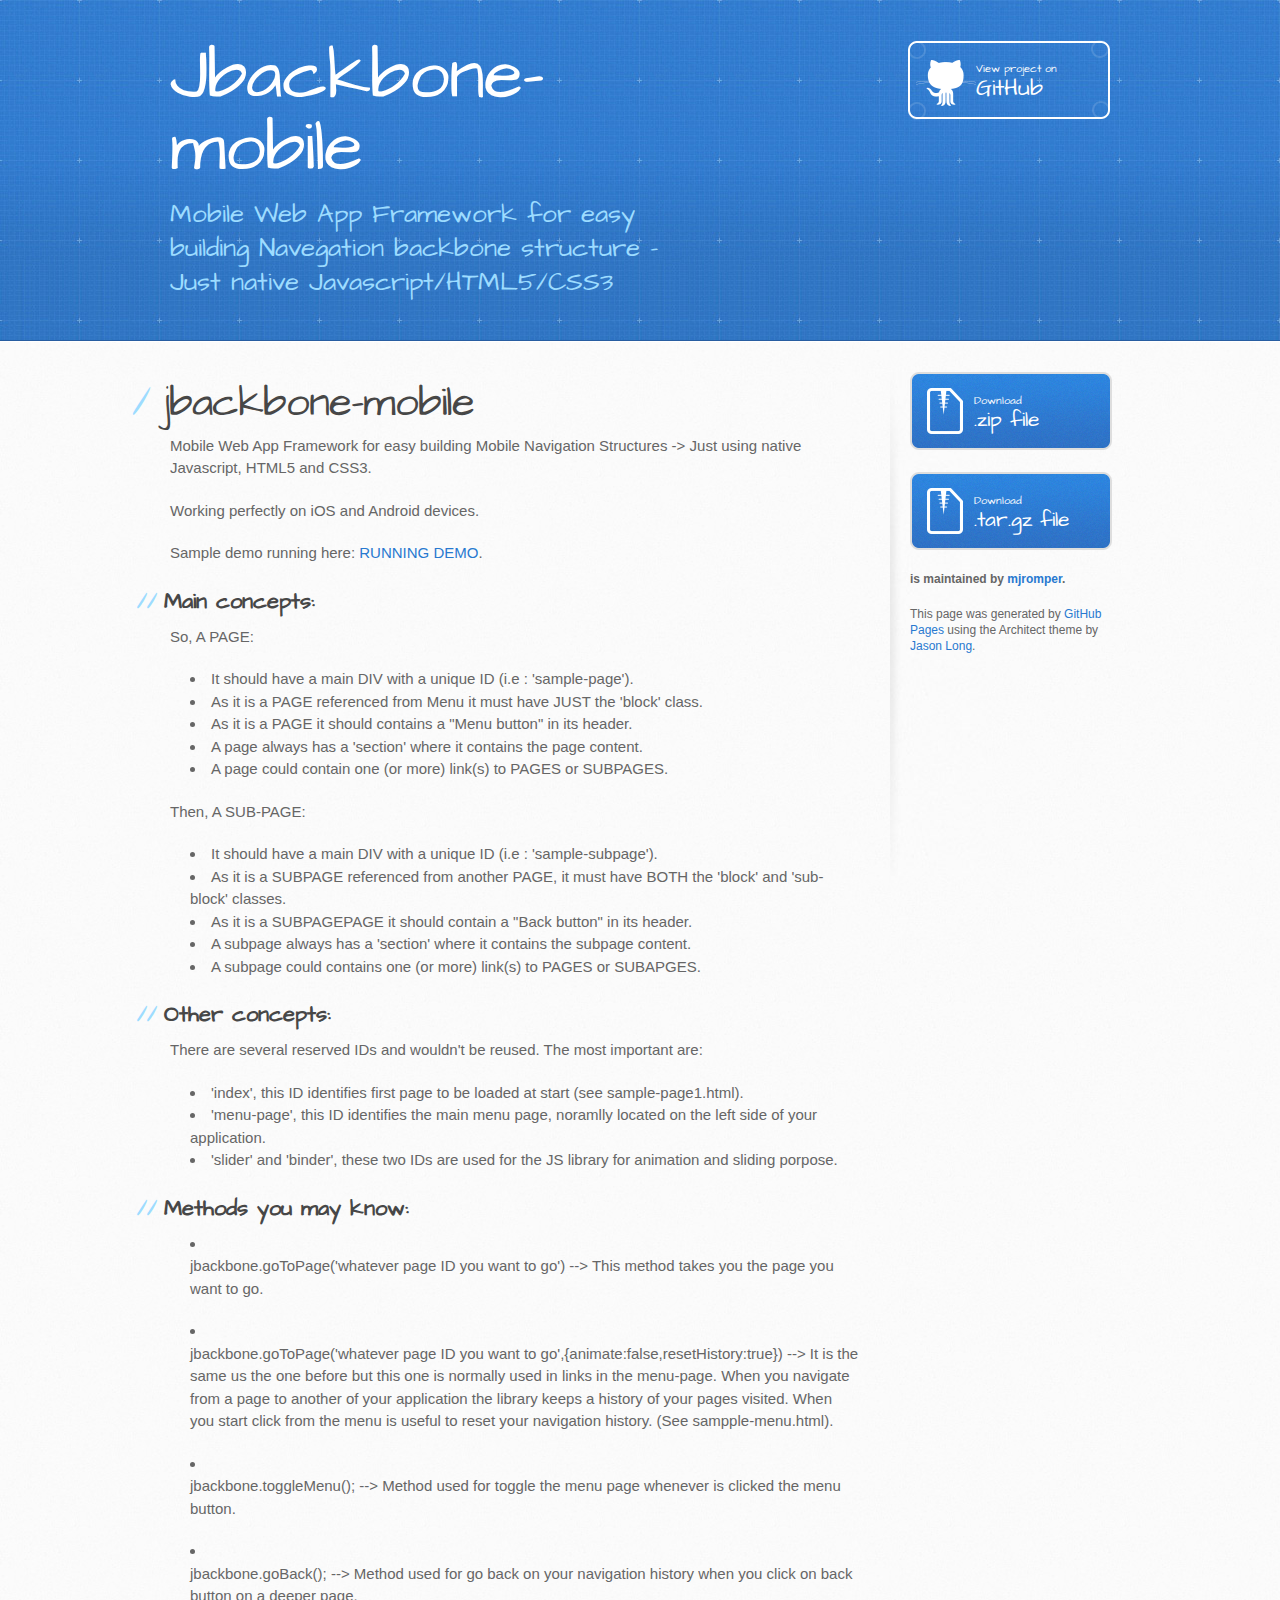
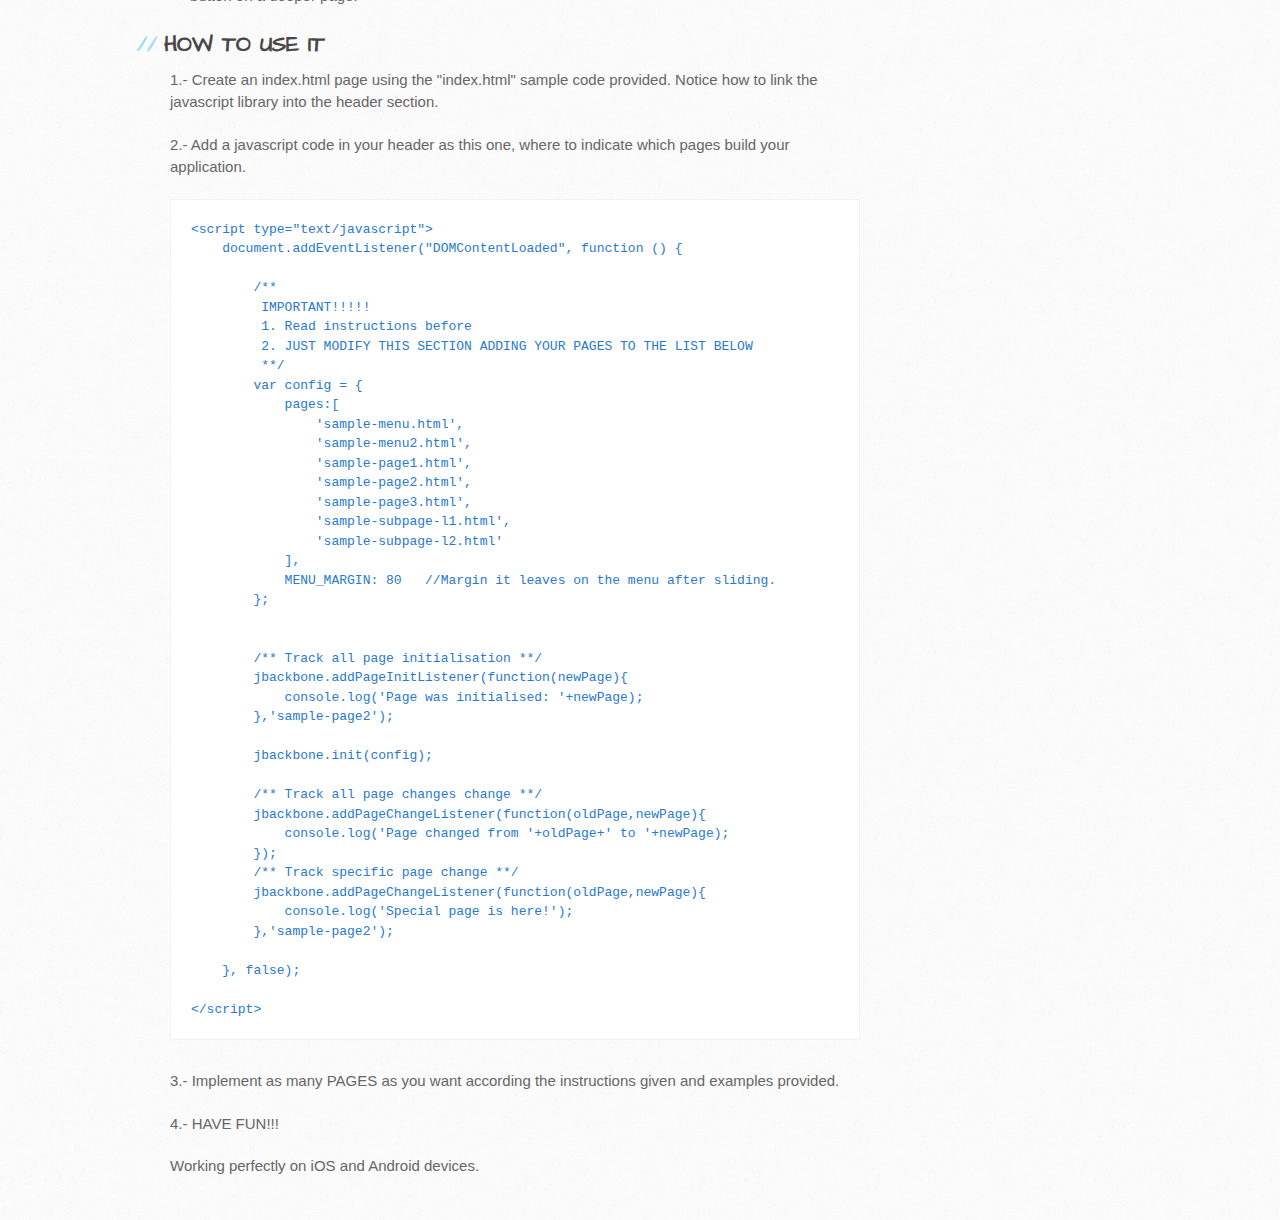
==== commit 6baaef79: "Create gh-pages branch via GitHub" ====
--- a/index.html
+++ b/index.html
@@ -1,48 +1,38 @@
-<!doctype html>
+<!DOCTYPE html>
 <html>
   <head>
-    <meta charset="utf-8">
+    <meta charset='utf-8'>
     <meta http-equiv="X-UA-Compatible" content="chrome=1">
+    <meta name="viewport" content="width=device-width, initial-scale=1, maximum-scale=1">
+    <link href='https://fonts.googleapis.com/css?family=Architects+Daughter' rel='stylesheet' type='text/css'>
+    <link rel="stylesheet" type="text/css" href="stylesheets/stylesheet.css" media="screen" />
+    <link rel="stylesheet" type="text/css" href="stylesheets/pygment_trac.css" media="screen" />
+    <link rel="stylesheet" type="text/css" href="stylesheets/print.css" media="print" />
+
+    <!--[if lt IE 9]>
+    <script src="//html5shiv.googlecode.com/svn/trunk/html5.js"></script>
+    <![endif]-->
+
     <title>Jbackbone-mobile by mjromper</title>
-    <link rel="stylesheet" href="stylesheets/styles.css">
-    <link rel="stylesheet" href="stylesheets/pygment_trac.css">
-    <script src="https://ajax.googleapis.com/ajax/libs/jquery/1.7.1/jquery.min.js"></script>
-    <script src="javascripts/main.js"></script>
-    <!--[if lt IE 9]>
-      <script src="//html5shiv.googlecode.com/svn/trunk/html5.js"></script>
-    <![endif]-->
-    <meta name="viewport" content="width=device-width, initial-scale=1, user-scalable=no">
+  </head>
 
-  </head>
   <body>
+    <header>
+      <div class="inner">
+        <h1>Jbackbone-mobile</h1>
+        <h2>Mobile Web App Framework for easy building Navegation backbone structure - Just native Javascript/HTML5/CSS3</h2>
+        <a href="https://github.com/mjromper/jbackbone-mobile" class="button"><small>View project on</small>GitHub</a>
+      </div>
+    </header>
 
-      <header>
-        <h1>Jbackbone-mobile</h1>
-        <p>Mobile Web App Framework for easy building Navegation backbone structure - Just native Javascript/HTML5/CSS3</p>
-      </header>
+    <div id="content-wrapper">
+      <div class="inner clearfix">
+        <section id="main-content">
+          <h1>jbackbone-mobile</h1>
 
-      <div id="banner">
-        <span id="logo"></span>
+<p>Mobile Web App Framework for easy building Mobile Navigation Structures -&gt; Just using native Javascript, HTML5 and CSS3.</p>
 
-        <a href="https://github.com/mjromper/jbackbone-mobile" class="button fork"><strong>View On GitHub</strong></a>
-        <div class="downloads">
-          <span>Downloads:</span>
-          <ul>
-            <li><a href="https://github.com/mjromper/jbackbone-mobile/zipball/master" class="button">ZIP</a></li>
-            <li><a href="https://github.com/mjromper/jbackbone-mobile/tarball/master" class="button">TAR</a></li>
-          </ul>
-        </div>
-      </div><!-- end banner -->
-
-    <div class="wrapper">
-      <nav>
-        <ul></ul>
-      </nav>
-      <section>
-        <h1>jbackbone-mobile</h1>
-
-<p>Mobile Web App Framework for easy building Mobile Navigation Structures -&gt; Just using native Javascript, HTML5 and CSS3.
-Working perfectly on iOS and Android devices.</p>
+<p>Working perfectly on iOS and Android devices.</p>
 
 <p><strong>Sample demo running here: <a href="http://lab.ochio.com.es/sample/index.html">RUNNING DEMO</a>.</strong></p>
 
@@ -96,7 +86,7 @@
          **/
         var config = {
             pages:[         
-                'sample-menu.html', //
+                'sample-menu.html', 
                 'sample-menu2.html', 
                 'sample-page1.html',    
                 'sample-page2.html', 
@@ -105,9 +95,24 @@
                 'sample-subpage-l2.html'
             ],
             MENU_MARGIN: 80   //Margin it leaves on the menu after sliding.
-        };  
+        };                  
+
+
+        /** Track all page initialisation **/
+        jbackbone.addPageInitListener(function(newPage){
+            console.log('Page was initialised: '+newPage);
+        },'sample-page2');
 
         jbackbone.init(config);
+
+        /** Track all page changes change **/
+        jbackbone.addPageChangeListener(function(oldPage,newPage){
+            console.log('Page changed from '+oldPage+' to '+newPage);
+        });
+        /** Track specific page change **/
+        jbackbone.addPageChangeListener(function(oldPage,newPage){
+            console.log('Special page is here!');
+        },'sample-page2');  
 
     }, false);
 
@@ -117,14 +122,28 @@
 <p>3.- Implement as many PAGES as you want according the instructions given and examples provided.</p>
 
 <p>4.- HAVE FUN!!!</p>
-      </section>
-      <footer>
-        <p>Project maintained by <a href="https://github.com/mjromper">mjromper</a></p>
-        <p><small>Hosted on GitHub Pages &mdash; Theme by <a href="http://twitter.com/#!/michigangraham">mattgraham</a></small></p>
-      </footer>
+
+<p>Working perfectly on iOS and Android devices.</p>
+        </section>
+
+        <aside id="sidebar">
+          <a href="https://github.com/mjromper/jbackbone-mobile/zipball/master" class="button">
+            <small>Download</small>
+            .zip file
+          </a>
+          <a href="https://github.com/mjromper/jbackbone-mobile/tarball/master" class="button">
+            <small>Download</small>
+            .tar.gz file
+          </a>
+
+          <p class="repo-owner"><a href="https://github.com/mjromper/jbackbone-mobile"></a> is maintained by <a href="https://github.com/mjromper">mjromper</a>.</p>
+
+          <p>This page was generated by <a href="pages.github.com">GitHub Pages</a> using the Architect theme by <a href="http://twitter.com/jasonlong">Jason Long</a>.</p>
+        </aside>
+      </div>
     </div>
-    <!--[if !IE]><script>fixScale(document);</script><!--<![endif]-->
-              <script type="text/javascript">
+
+            <script type="text/javascript">
             var gaJsHost = (("https:" == document.location.protocol) ? "https://ssl." : "http://www.");
             document.write(unescape("%3Cscript src='" + gaJsHost + "google-analytics.com/ga.js' type='text/javascript'%3E%3C/script%3E"));
           </script>
--- a/stylesheets/stylesheet.css
+++ b/stylesheets/stylesheet.css
@@ -0,0 +1,479 @@
+/* http://meyerweb.com/eric/tools/css/reset/ 
+   v2.0 | 20110126
+   License: none (public domain)
+*/
+html, body, div, span, applet, object, iframe,
+h1, h2, h3, h4, h5, h6, p, blockquote, pre,
+a, abbr, acronym, address, big, cite, code,
+del, dfn, em, img, ins, kbd, q, s, samp,
+small, strike, strong, sub, sup, tt, var,
+b, u, i, center,
+dl, dt, dd, ol, ul, li,
+fieldset, form, label, legend,
+table, caption, tbody, tfoot, thead, tr, th, td,
+article, aside, canvas, details, embed, 
+figure, figcaption, footer, header, hgroup, 
+menu, nav, output, ruby, section, summary,
+time, mark, audio, video {
+	margin: 0;
+	padding: 0;
+	border: 0;
+	font-size: 100%;
+	font: inherit;
+	vertical-align: baseline;
+}
+/* HTML5 display-role reset for older browsers */
+article, aside, details, figcaption, figure, 
+footer, header, hgroup, menu, nav, section {
+	display: block;
+}
+body {
+	line-height: 1;
+}
+ol, ul {
+	list-style: none;
+}
+blockquote, q {
+	quotes: none;
+}
+blockquote:before, blockquote:after,
+q:before, q:after {
+	content: '';
+	content: none;
+}
+table {
+	border-collapse: collapse;
+	border-spacing: 0;
+}
+
+/* LAYOUT STYLES */
+body {
+  font-size: 15px;
+  line-height: 1.5; 
+  background: #fafafa url(../images/body-bg.jpg) 0 0 repeat;
+  font-family: 'Helvetica Neue', Helvetica, Arial, serif;
+  font-weight: 400;
+  color: #666;
+}
+
+a {
+  color: #2879d0;
+}
+a:hover {
+  color: #2268b2;
+}
+
+header {
+  padding-top: 40px;
+  padding-bottom: 40px;
+  font-family: 'Architects Daughter', 'Helvetica Neue', Helvetica, Arial, serif; 
+  background: #2e7bcf url(../images/header-bg.jpg) 0 0 repeat-x;
+  border-bottom: solid 1px #275da1;
+}
+
+header h1 {
+  letter-spacing: -1px;
+  font-size: 72px;
+  color: #fff;
+  line-height: 1;
+  margin-bottom: 0.2em;
+  width: 540px;
+}
+
+header h2 {
+  font-size: 26px;
+  color: #9ddcff;
+  font-weight: normal;
+  line-height: 1.3;
+  width: 540px;
+  letter-spacing: 0;
+}
+
+.inner {
+  position: relative;
+  width: 940px;
+  margin: 0 auto;
+}
+
+#content-wrapper {
+  border-top: solid 1px #fff;
+  padding-top: 30px;
+}
+
+#main-content {
+  width: 690px;
+  float: left;
+}
+
+#main-content img {
+  max-width: 100%;
+}
+
+aside#sidebar {
+  width: 200px;
+  padding-left: 20px;
+  min-height: 504px;
+  float: right;
+  background: transparent url(../images/sidebar-bg.jpg) 0 0 no-repeat;
+  font-size: 12px;
+  line-height: 1.3;
+}
+
+aside#sidebar p.repo-owner,
+aside#sidebar p.repo-owner a {
+  font-weight: bold;
+}
+
+#downloads {
+  margin-bottom: 40px;
+}
+
+a.button {
+  width: 134px;
+  height: 58px;
+  line-height: 1.2;
+  font-size: 23px;
+  color: #fff;
+  padding-left: 68px;
+  padding-top: 22px;
+  font-family: 'Architects Daughter', 'Helvetica Neue', Helvetica, Arial, serif; 
+}
+a.button small {
+  display: block;
+  font-size: 11px;
+}
+header a.button {
+  position: absolute;
+  right: 0;
+  top: 0;
+  background: transparent url(../images/github-button.png) 0 0 no-repeat;
+}
+aside a.button {
+  width: 138px;
+  padding-left: 64px;
+  display: block;
+  background: transparent url(../images/download-button.png) 0 0 no-repeat;
+  margin-bottom: 20px;
+  font-size: 21px;
+}
+
+code, pre {
+  font-family: Monaco, "Bitstream Vera Sans Mono", "Lucida Console", Terminal, monospace;
+  color: #222;
+  margin-bottom: 30px;
+  font-size: 13px;
+}
+
+code {
+  background-color: #f2f8fc;
+  border: solid 1px #dbe7f3;
+  padding: 0 3px;
+}
+
+pre {
+  padding: 20px;
+  background: #fff;
+  text-shadow: none;
+  overflow: auto;
+  border: solid 1px #f2f2f2;
+}
+pre code {
+  color: #2879d0;
+  background-color: #fff;
+  border: none;
+  padding: 0;
+}
+
+ul, ol, dl {
+  margin-bottom: 20px;
+}
+
+
+/* COMMON STYLES */
+
+hr {
+  height: 1px;
+  line-height: 1px;
+  margin-top: 1em;
+  padding-bottom: 1em;
+  border: none;
+  background: transparent url('../images/hr.png') 0 0 no-repeat;
+}
+
+table {
+  width: 100%;
+  border: 1px solid #ebebeb;
+}
+
+th {
+  font-weight: 500;
+}
+
+td {
+  border: 1px solid #ebebeb;
+  text-align: center; 
+  font-weight: 300;
+}
+
+form {
+  background: #f2f2f2;
+  padding: 20px;
+  
+}
+
+
+/* GENERAL ELEMENT TYPE STYLES */
+
+#main-content h1 {
+  font-family: 'Architects Daughter', 'Helvetica Neue', Helvetica, Arial, serif; 
+  font-size: 2.8em;
+  letter-spacing: -1px;
+  color: #474747;
+} 
+
+#main-content h1:before {
+  content: "/";
+  color: #9ddcff;
+  padding-right: 0.3em;
+  margin-left: -0.9em;
+}
+
+#main-content h2 {
+  font-family: 'Architects Daughter', 'Helvetica Neue', Helvetica, Arial, serif; 
+  font-size: 22px;
+  font-weight: bold;
+  margin-bottom: 8px;
+  color: #474747;
+} 
+#main-content h2:before {
+  content: "//";
+  color: #9ddcff;
+  padding-right: 0.3em;
+  margin-left: -1.5em;
+}
+
+#main-content h3 {
+  font-family: 'Architects Daughter', 'Helvetica Neue', Helvetica, Arial, serif; 
+  font-size: 18px;
+  font-weight: bold;
+  margin-top: 24px;
+  margin-bottom: 8px;
+  color: #474747;
+} 
+ 
+#main-content h3:before {
+  content: "///";
+  color: #9ddcff;
+  padding-right: 0.3em;
+  margin-left: -2em;
+}
+
+#main-content h4 {
+  font-family: 'Architects Daughter', 'Helvetica Neue', Helvetica, Arial, serif; 
+  font-size: 15px;
+  font-weight: bold;
+  color: #474747;
+} 
+
+h4:before {
+  content: "////";
+  color: #9ddcff;
+  padding-right: 0.3em;
+  margin-left: -2.8em;
+}
+
+#main-content h5 {
+  font-family: 'Architects Daughter', 'Helvetica Neue', Helvetica, Arial, serif; 
+  font-size: 14px;
+  color: #474747;
+} 
+h5:before {
+  content: "/////";
+  color: #9ddcff;
+  padding-right: 0.3em;
+  margin-left: -3.2em;
+}
+
+#main-content h6 {
+  font-family: 'Architects Daughter', 'Helvetica Neue', Helvetica, Arial, serif; 
+  font-size: .8em;
+  color: #474747;
+} 
+h6:before {
+  content: "//////";
+  color: #9ddcff;
+  padding-right: 0.3em;
+  margin-left: -3.7em;
+}
+
+p {
+  margin-bottom: 20px;
+}
+ 
+a {
+  text-decoration: none;
+}
+
+p a {
+  font-weight: 400;
+}
+
+blockquote {
+  font-size: 1.6em;
+  border-left: 10px solid #e9e9e9;
+  margin-bottom: 20px;
+  padding: 0 0 0 30px;
+}
+
+ul li {
+  list-style: disc inside;
+  padding-left: 20px;
+}
+
+ol li {
+  list-style: decimal inside;
+  padding-left: 3px;
+}
+
+dl dd {
+  font-style: italic;
+  font-weight: 100;
+}
+
+footer {
+  background: transparent url('../images/hr.png') 0 0 no-repeat;
+  margin-top: 40px;
+  padding-top: 20px;
+  padding-bottom: 30px;
+  font-size: 13px;
+  color: #aaa;
+}
+
+footer a {
+  color: #666;
+}
+footer a:hover {
+  color: #444;
+}
+
+/* MISC */
+.clearfix:after {
+  clear: both;
+  content: '.';
+  display: block;
+  visibility: hidden;
+  height: 0;
+}
+
+.clearfix {display: inline-block;}
+* html .clearfix {height: 1%;}
+.clearfix {display: block;}
+
+/* #Media Queries
+================================================== */
+
+/* Smaller than standard 960 (devices and browsers) */
+@media only screen and (max-width: 959px) {}
+
+/* Tablet Portrait size to standard 960 (devices and browsers) */
+@media only screen and (min-width: 768px) and (max-width: 959px) {
+  .inner {
+    width: 740px;
+  }
+  header h1, header h2 {
+    width: 340px;
+  }
+  header h1 {
+    font-size: 60px;
+  }
+  header h2 {
+    font-size: 30px;
+  }
+  #main-content {
+    width: 490px;
+  }
+  #main-content h1:before,
+  #main-content h2:before,
+  #main-content h3:before,
+  #main-content h4:before,
+  #main-content h5:before,
+  #main-content h6:before {
+    content: none;
+    padding-right: 0;
+    margin-left: 0;
+  }
+}
+
+/* All Mobile Sizes (devices and browser) */
+@media only screen and (max-width: 767px) {
+  .inner {
+    width: 93%;
+  }
+  header {
+    padding: 20px 0;
+  }
+  header .inner {
+    position: relative;
+  }
+  header h1, header h2 {
+    width: 100%;
+  }
+  header h1 {
+    font-size: 48px;
+  }
+  header h2 {
+    font-size: 24px;
+  }
+  header a.button {
+    background-image: none;
+    width: auto;
+    height: auto;
+    display: inline-block;
+    margin-top: 15px;
+    padding: 5px 10px;
+    position: relative;
+    text-align: center;
+    font-size: 13px;
+    line-height: 1;
+    background-color: #9ddcff;
+    color: #2879d0;
+    -moz-border-radius: 5px;
+    -webkit-border-radius: 5px;                     
+    border-radius: 5px;    
+  }
+  header a.button small {
+    font-size: 13px;
+    display: inline;
+  }
+  #main-content,
+  aside#sidebar {
+    float: none;
+    width: 100% ! important;
+  }
+  aside#sidebar {
+    background-image: none;
+    margin-top: 20px;
+    border-top: solid 1px #ddd;
+    padding: 20px 0;
+    min-height: 0;
+  }
+  aside#sidebar a.button {
+    display: none;
+  }
+  #main-content h1:before,
+  #main-content h2:before,
+  #main-content h3:before,
+  #main-content h4:before,
+  #main-content h5:before,
+  #main-content h6:before {
+    content: none;
+    padding-right: 0;
+    margin-left: 0;
+  }
+}
+
+/* Mobile Landscape Size to Tablet Portrait (devices and browsers) */
+@media only screen and (min-width: 480px) and (max-width: 767px) {}
+
+/* Mobile Portrait Size to Mobile Landscape Size (devices and browsers) */
+@media only screen and (max-width: 479px) {}
--- a/stylesheets/pygment_trac.css
+++ b/stylesheets/pygment_trac.css
@@ -1,70 +1,69 @@
-.highlight .hll { background-color: #404040 }
-.highlight  { color: #d0d0d0 }
-.highlight .c { color: #999999; font-style: italic } /* Comment */
+.highlight  { background: #ffffff; }
+.highlight .c { color: #999988; font-style: italic } /* Comment */
 .highlight .err { color: #a61717; background-color: #e3d2d2 } /* Error */
-.highlight .g { color: #d0d0d0 } /* Generic */
-.highlight .k { color: #6ab825; font-weight: normal } /* Keyword */
-.highlight .l { color: #d0d0d0 } /* Literal */
-.highlight .n { color: #d0d0d0 } /* Name */
-.highlight .o { color: #d0d0d0 } /* Operator */
-.highlight .x { color: #d0d0d0 } /* Other */
-.highlight .p { color: #d0d0d0 } /* Punctuation */
-.highlight .cm { color: #999999; font-style: italic } /* Comment.Multiline */
-.highlight .cp { color: #cd2828; font-weight: normal } /* Comment.Preproc */
-.highlight .c1 { color: #999999; font-style: italic } /* Comment.Single */
-.highlight .cs { color: #e50808; font-weight: normal; background-color: #520000 } /* Comment.Special */
-.highlight .gd { color: #d22323 } /* Generic.Deleted */
-.highlight .ge { color: #d0d0d0; font-style: italic } /* Generic.Emph */
-.highlight .gr { color: #d22323 } /* Generic.Error */
-.highlight .gh { color: #ffffff; font-weight: normal } /* Generic.Heading */
-.highlight .gi { color: #589819 } /* Generic.Inserted */
-.highlight .go { color: #cccccc } /* Generic.Output */
-.highlight .gp { color: #aaaaaa } /* Generic.Prompt */
-.highlight .gs { color: #d0d0d0; font-weight: normal } /* Generic.Strong */
-.highlight .gu { color: #ffffff; text-decoration: underline } /* Generic.Subheading */
-.highlight .gt { color: #d22323 } /* Generic.Traceback */
-.highlight .kc { color: #6ab825; font-weight: normal } /* Keyword.Constant */
-.highlight .kd { color: #6ab825; font-weight: normal } /* Keyword.Declaration */
-.highlight .kn { color: #6ab825; font-weight: normal } /* Keyword.Namespace */
-.highlight .kp { color: #6ab825 } /* Keyword.Pseudo */
-.highlight .kr { color: #6ab825; font-weight: normal } /* Keyword.Reserved */
-.highlight .kt { color: #6ab825; font-weight: normal } /* Keyword.Type */
-.highlight .ld { color: #d0d0d0 } /* Literal.Date */
-.highlight .m { color: #3677a9 } /* Literal.Number */
-.highlight .s { color: #ff8 } /* Literal.String */
-.highlight .na { color: #bbbbbb } /* Name.Attribute */
-.highlight .nb { color: #24909d } /* Name.Builtin */
-.highlight .nc { color: #447fcf; text-decoration: underline } /* Name.Class */
-.highlight .no { color: #40ffff } /* Name.Constant */
-.highlight .nd { color: #ffa500 } /* Name.Decorator */
-.highlight .ni { color: #d0d0d0 } /* Name.Entity */
-.highlight .ne { color: #bbbbbb } /* Name.Exception */
-.highlight .nf { color: #447fcf } /* Name.Function */
-.highlight .nl { color: #d0d0d0 } /* Name.Label */
-.highlight .nn { color: #447fcf; text-decoration: underline } /* Name.Namespace */
-.highlight .nx { color: #d0d0d0 } /* Name.Other */
-.highlight .py { color: #d0d0d0 } /* Name.Property */
-.highlight .nt { color: #6ab825;} /* Name.Tag */
-.highlight .nv { color: #40ffff } /* Name.Variable */
-.highlight .ow { color: #6ab825; font-weight: normal } /* Operator.Word */
-.highlight .w { color: #666666 } /* Text.Whitespace */
-.highlight .mf { color: #3677a9 } /* Literal.Number.Float */
-.highlight .mh { color: #3677a9 } /* Literal.Number.Hex */
-.highlight .mi { color: #3677a9 } /* Literal.Number.Integer */
-.highlight .mo { color: #3677a9 } /* Literal.Number.Oct */
-.highlight .sb { color: #ff8 } /* Literal.String.Backtick */
-.highlight .sc { color: #ff8 } /* Literal.String.Char */
-.highlight .sd { color: #ff8 } /* Literal.String.Doc */
-.highlight .s2 { color: #ff8 } /* Literal.String.Double */
-.highlight .se { color: #ff8 } /* Literal.String.Escape */
-.highlight .sh { color: #ff8 } /* Literal.String.Heredoc */
-.highlight .si { color: #ff8 } /* Literal.String.Interpol */
-.highlight .sx { color: #ffa500 } /* Literal.String.Other */
-.highlight .sr { color: #ff8 } /* Literal.String.Regex */
-.highlight .s1 { color: #ff8 } /* Literal.String.Single */
-.highlight .ss { color: #ff8 } /* Literal.String.Symbol */
-.highlight .bp { color: #24909d } /* Name.Builtin.Pseudo */
-.highlight .vc { color: #40ffff } /* Name.Variable.Class */
-.highlight .vg { color: #40ffff } /* Name.Variable.Global */
-.highlight .vi { color: #40ffff } /* Name.Variable.Instance */
-.highlight .il { color: #3677a9 } /* Literal.Number.Integer.Long */+.highlight .k { font-weight: bold } /* Keyword */
+.highlight .o { font-weight: bold } /* Operator */
+.highlight .cm { color: #999988; font-style: italic } /* Comment.Multiline */
+.highlight .cp { color: #999999; font-weight: bold } /* Comment.Preproc */
+.highlight .c1 { color: #999988; font-style: italic } /* Comment.Single */
+.highlight .cs { color: #999999; font-weight: bold; font-style: italic } /* Comment.Special */
+.highlight .gd { color: #000000; background-color: #ffdddd } /* Generic.Deleted */
+.highlight .gd .x { color: #000000; background-color: #ffaaaa } /* Generic.Deleted.Specific */
+.highlight .ge { font-style: italic } /* Generic.Emph */
+.highlight .gr { color: #aa0000 } /* Generic.Error */
+.highlight .gh { color: #999999 } /* Generic.Heading */
+.highlight .gi { color: #000000; background-color: #ddffdd } /* Generic.Inserted */
+.highlight .gi .x { color: #000000; background-color: #aaffaa } /* Generic.Inserted.Specific */
+.highlight .go { color: #888888 } /* Generic.Output */
+.highlight .gp { color: #555555 } /* Generic.Prompt */
+.highlight .gs { font-weight: bold } /* Generic.Strong */
+.highlight .gu { color: #800080; font-weight: bold; } /* Generic.Subheading */
+.highlight .gt { color: #aa0000 } /* Generic.Traceback */
+.highlight .kc { font-weight: bold } /* Keyword.Constant */
+.highlight .kd { font-weight: bold } /* Keyword.Declaration */
+.highlight .kn { font-weight: bold } /* Keyword.Namespace */
+.highlight .kp { font-weight: bold } /* Keyword.Pseudo */
+.highlight .kr { font-weight: bold } /* Keyword.Reserved */
+.highlight .kt { color: #445588; font-weight: bold } /* Keyword.Type */
+.highlight .m { color: #009999 } /* Literal.Number */
+.highlight .s { color: #d14 } /* Literal.String */
+.highlight .na { color: #008080 } /* Name.Attribute */
+.highlight .nb { color: #0086B3 } /* Name.Builtin */
+.highlight .nc { color: #445588; font-weight: bold } /* Name.Class */
+.highlight .no { color: #008080 } /* Name.Constant */
+.highlight .ni { color: #800080 } /* Name.Entity */
+.highlight .ne { color: #990000; font-weight: bold } /* Name.Exception */
+.highlight .nf { color: #990000; font-weight: bold } /* Name.Function */
+.highlight .nn { color: #555555 } /* Name.Namespace */
+.highlight .nt { color: #000080 } /* Name.Tag */
+.highlight .nv { color: #008080 } /* Name.Variable */
+.highlight .ow { font-weight: bold } /* Operator.Word */
+.highlight .w { color: #bbbbbb } /* Text.Whitespace */
+.highlight .mf { color: #009999 } /* Literal.Number.Float */
+.highlight .mh { color: #009999 } /* Literal.Number.Hex */
+.highlight .mi { color: #009999 } /* Literal.Number.Integer */
+.highlight .mo { color: #009999 } /* Literal.Number.Oct */
+.highlight .sb { color: #d14 } /* Literal.String.Backtick */
+.highlight .sc { color: #d14 } /* Literal.String.Char */
+.highlight .sd { color: #d14 } /* Literal.String.Doc */
+.highlight .s2 { color: #d14 } /* Literal.String.Double */
+.highlight .se { color: #d14 } /* Literal.String.Escape */
+.highlight .sh { color: #d14 } /* Literal.String.Heredoc */
+.highlight .si { color: #d14 } /* Literal.String.Interpol */
+.highlight .sx { color: #d14 } /* Literal.String.Other */
+.highlight .sr { color: #009926 } /* Literal.String.Regex */
+.highlight .s1 { color: #d14 } /* Literal.String.Single */
+.highlight .ss { color: #990073 } /* Literal.String.Symbol */
+.highlight .bp { color: #999999 } /* Name.Builtin.Pseudo */
+.highlight .vc { color: #008080 } /* Name.Variable.Class */
+.highlight .vg { color: #008080 } /* Name.Variable.Global */
+.highlight .vi { color: #008080 } /* Name.Variable.Instance */
+.highlight .il { color: #009999 } /* Literal.Number.Integer.Long */
+
+.type-csharp .highlight .k { color: #0000FF }
+.type-csharp .highlight .kt { color: #0000FF }
+.type-csharp .highlight .nf { color: #000000; font-weight: normal }
+.type-csharp .highlight .nc { color: #2B91AF }
+.type-csharp .highlight .nn { color: #000000 }
+.type-csharp .highlight .s { color: #A31515 }
+.type-csharp .highlight .sc { color: #A31515 }
--- a/stylesheets/print.css
+++ b/stylesheets/print.css
@@ -0,0 +1,226 @@
+html, body, div, span, applet, object, iframe,
+h1, h2, h3, h4, h5, h6, p, blockquote, pre,
+a, abbr, acronym, address, big, cite, code,
+del, dfn, em, img, ins, kbd, q, s, samp,
+small, strike, strong, sub, sup, tt, var,
+b, u, i, center,
+dl, dt, dd, ol, ul, li,
+fieldset, form, label, legend,
+table, caption, tbody, tfoot, thead, tr, th, td,
+article, aside, canvas, details, embed, 
+figure, figcaption, footer, header, hgroup, 
+menu, nav, output, ruby, section, summary,
+time, mark, audio, video {
+  margin: 0;
+  padding: 0;
+  border: 0;
+  font-size: 100%;
+  font: inherit;
+  vertical-align: baseline;
+}
+/* HTML5 display-role reset for older browsers */
+article, aside, details, figcaption, figure, 
+footer, header, hgroup, menu, nav, section {
+  display: block;
+}
+body {
+  line-height: 1;
+}
+ol, ul {
+  list-style: none;
+}
+blockquote, q {
+  quotes: none;
+}
+blockquote:before, blockquote:after,
+q:before, q:after {
+  content: '';
+  content: none;
+}
+table {
+  border-collapse: collapse;
+  border-spacing: 0;
+}
+body {
+  font-size: 13px;
+  line-height: 1.5; 
+  font-family: 'Helvetica Neue', Helvetica, Arial, serif;
+  color: #000;
+}
+
+a {
+  color: #d5000d;
+  font-weight: bold;
+}
+
+header {
+  padding-top: 35px;
+  padding-bottom: 10px;
+}
+
+header h1 {
+  font-weight: bold;
+  letter-spacing: -1px;
+  font-size: 48px;
+  color: #303030;
+  line-height: 1.2;
+}
+
+header h2 {
+  letter-spacing: -1px;
+  font-size: 24px;
+  color: #aaa;
+  font-weight: normal;
+  line-height: 1.3;
+}
+#downloads {
+  display: none;
+}
+#main_content {
+  padding-top: 20px;
+}
+
+code, pre {
+  font-family: Monaco, "Bitstream Vera Sans Mono", "Lucida Console", Terminal;
+  color: #222;
+  margin-bottom: 30px;
+  font-size: 12px;
+}
+
+code {
+  padding: 0 3px;
+}
+
+pre {
+  border: solid 1px #ddd;
+  padding: 20px;
+  overflow: auto;
+}
+pre code {
+  padding: 0;
+}
+
+ul, ol, dl {
+  margin-bottom: 20px;
+}
+
+
+/* COMMON STYLES */
+
+table {
+  width: 100%;
+  border: 1px solid #ebebeb;
+}
+
+th {
+  font-weight: 500;
+}
+
+td {
+  border: 1px solid #ebebeb;
+  text-align: center; 
+  font-weight: 300;
+}
+
+form {
+  background: #f2f2f2;
+  padding: 20px;
+  
+}
+
+
+/* GENERAL ELEMENT TYPE STYLES */
+
+h1 {
+  font-size: 2.8em;
+} 
+
+h2 {
+  font-size: 22px;
+  font-weight: bold;
+  color: #303030;
+  margin-bottom: 8px;
+} 
+
+h3 {
+  color: #d5000d;
+  font-size: 18px;
+  font-weight: bold;
+  margin-bottom: 8px;
+} 
+ 
+h4 {
+  font-size: 16px;
+  color: #303030;
+  font-weight: bold;
+} 
+
+h5 {
+  font-size: 1em;
+  color: #303030;
+} 
+
+h6 {
+  font-size: .8em;
+  color: #303030;
+} 
+
+p {
+  font-weight: 300;
+  margin-bottom: 20px;
+}
+ 
+a {
+  text-decoration: none;
+}
+
+p a {
+  font-weight: 400;
+}
+
+blockquote {
+  font-size: 1.6em;
+  border-left: 10px solid #e9e9e9;
+  margin-bottom: 20px;
+  padding: 0 0 0 30px;
+}
+
+ul li {
+  list-style: disc inside;
+  padding-left: 20px;
+}
+
+ol li {
+  list-style: decimal inside;
+  padding-left: 3px;
+}
+
+dl dd {
+  font-style: italic;
+  font-weight: 100;
+}
+
+footer {
+  margin-top: 40px;
+  padding-top: 20px;
+  padding-bottom: 30px;
+  font-size: 13px;
+  color: #aaa;
+}
+
+footer a {
+  color: #666;
+}
+
+/* MISC */
+.clearfix:after {
+  clear: both;
+  content: '.';
+  display: block;
+  visibility: hidden;
+  height: 0;
+}
+
+.clearfix {display: inline-block;}
+* html .clearfix {height: 1%;}
+.clearfix {display: block;}